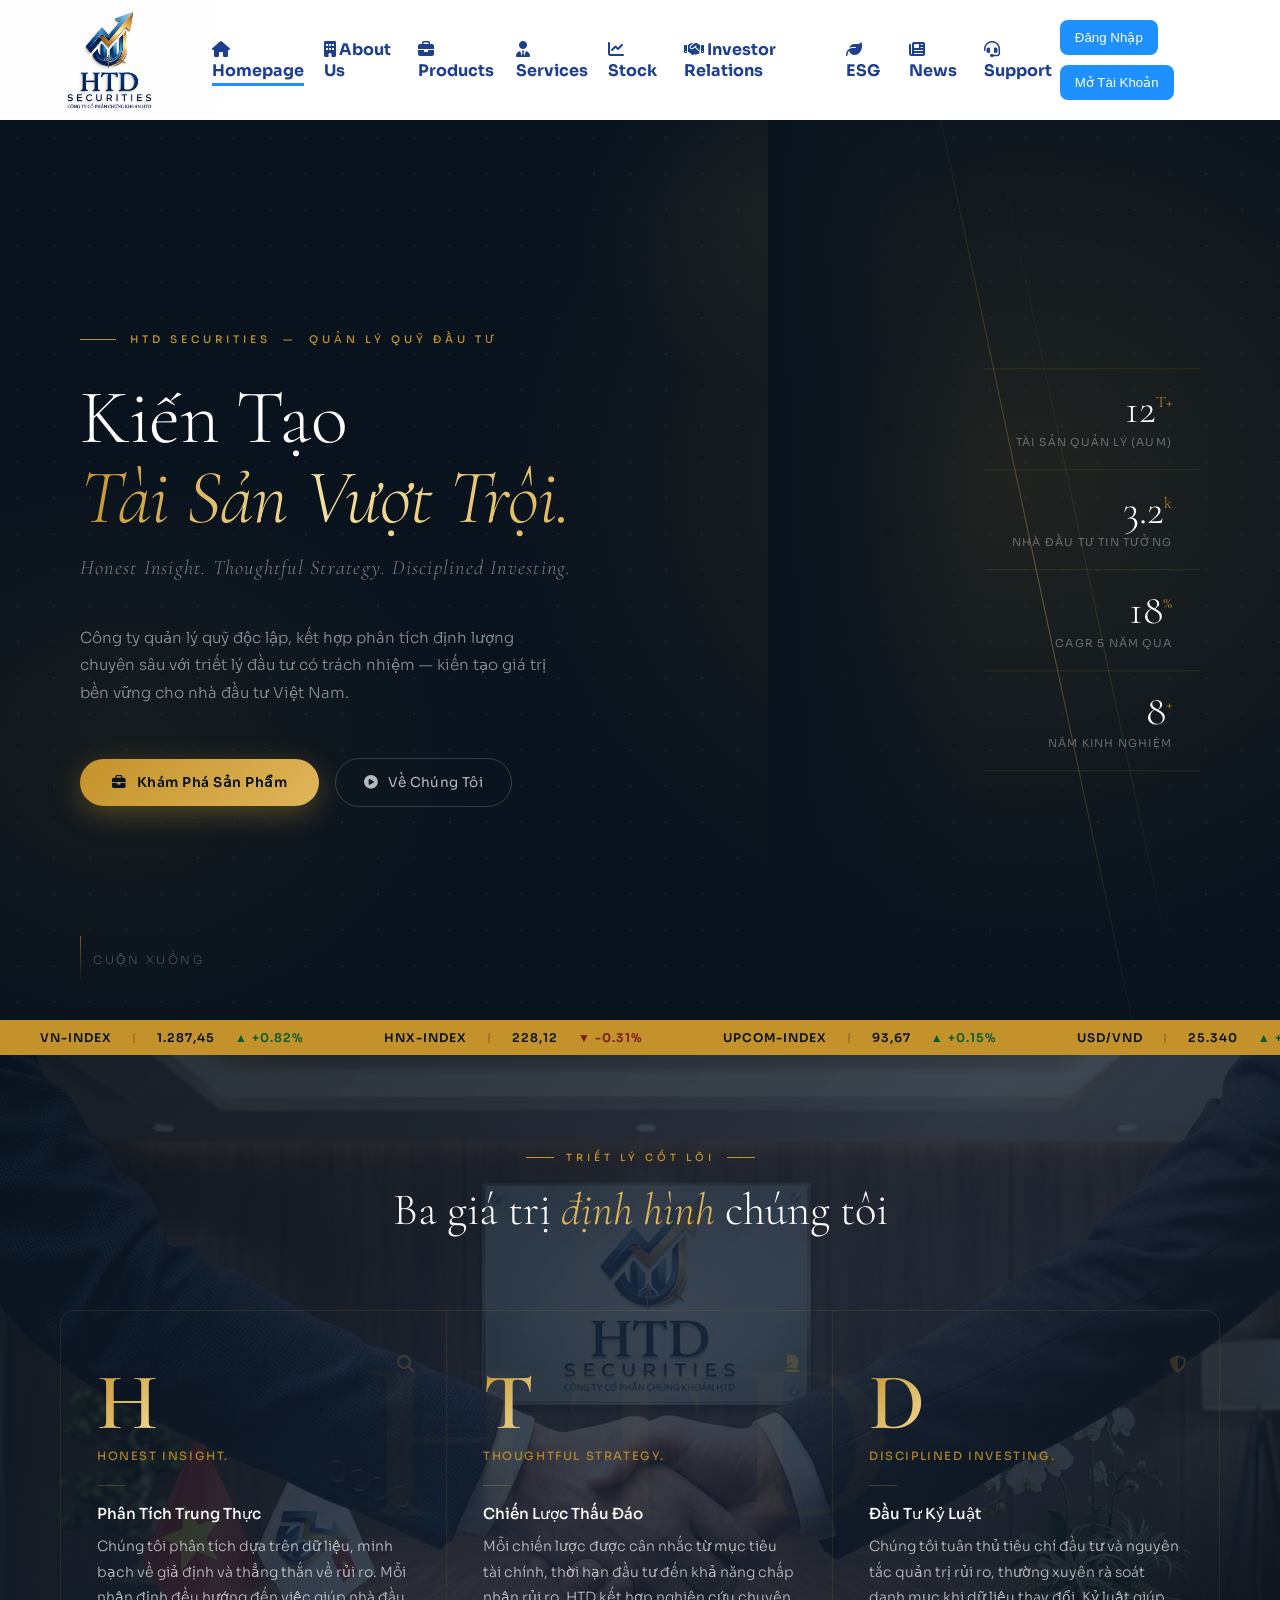
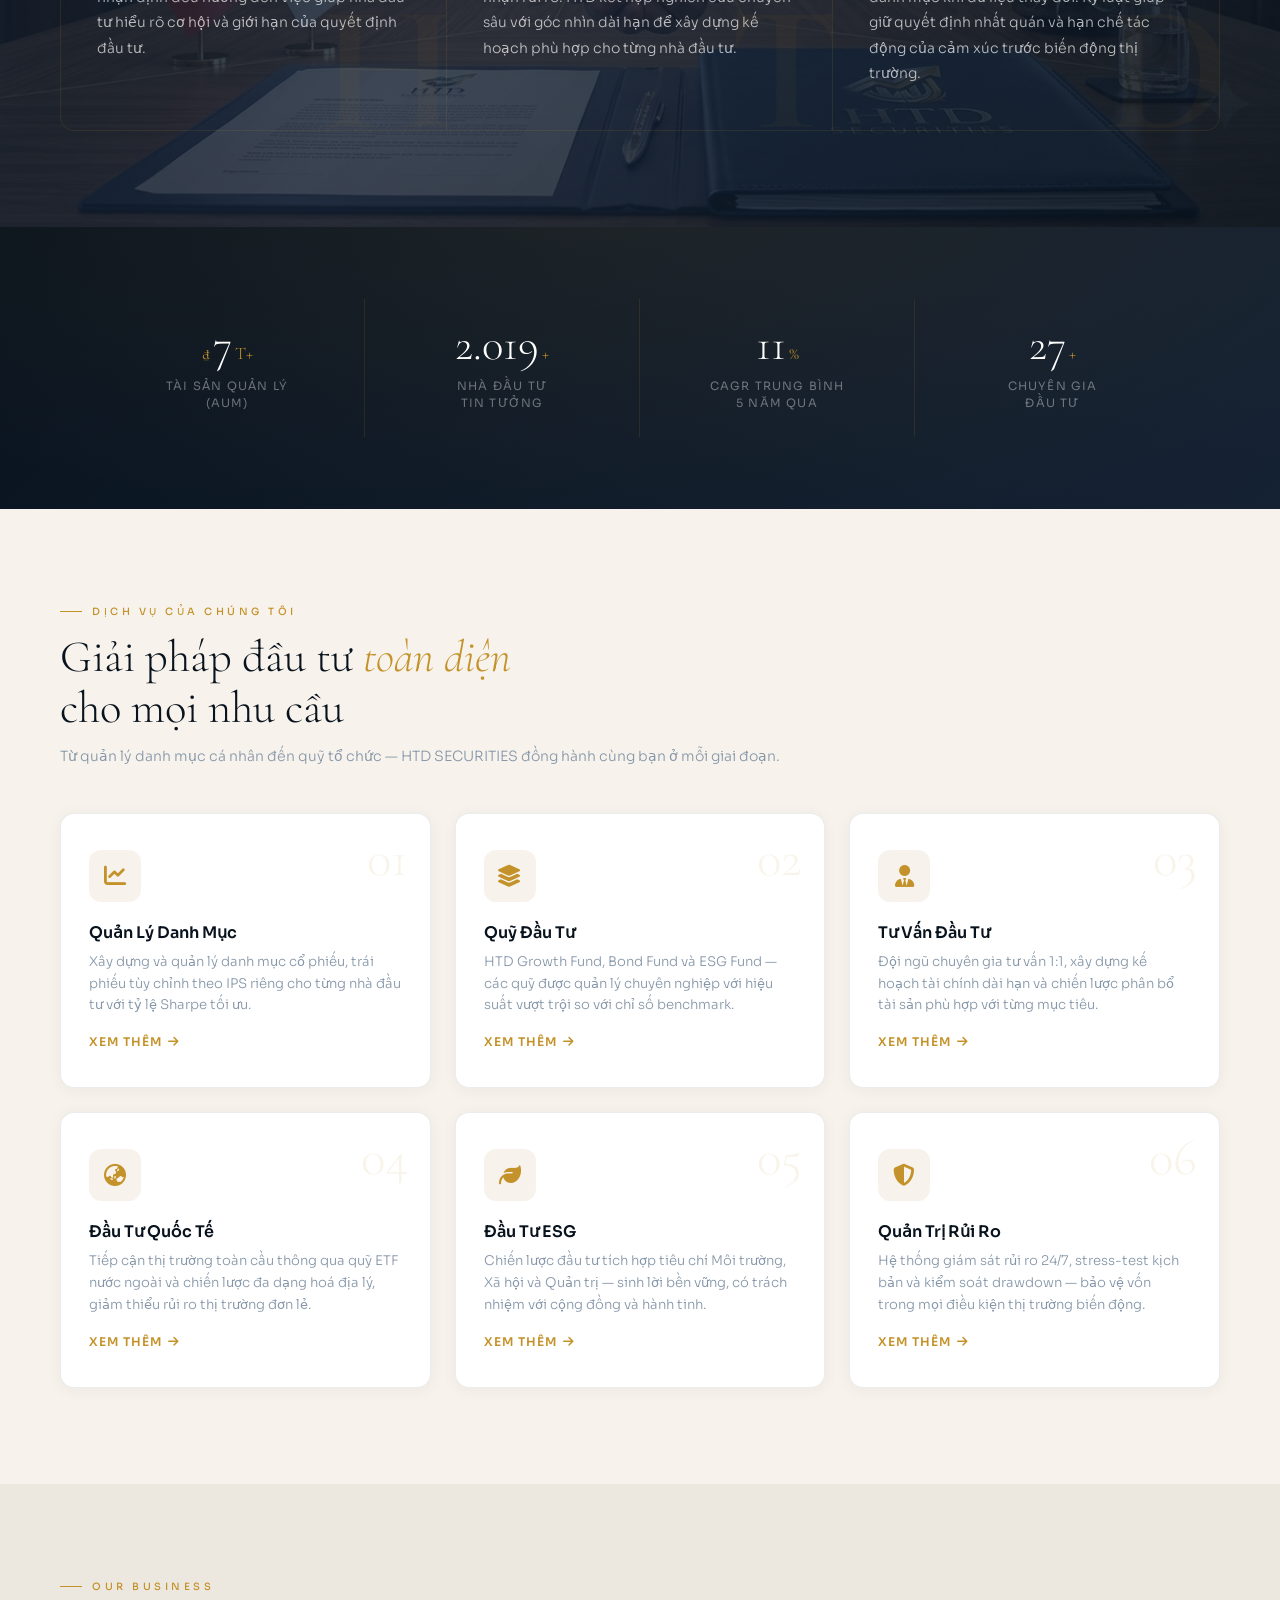
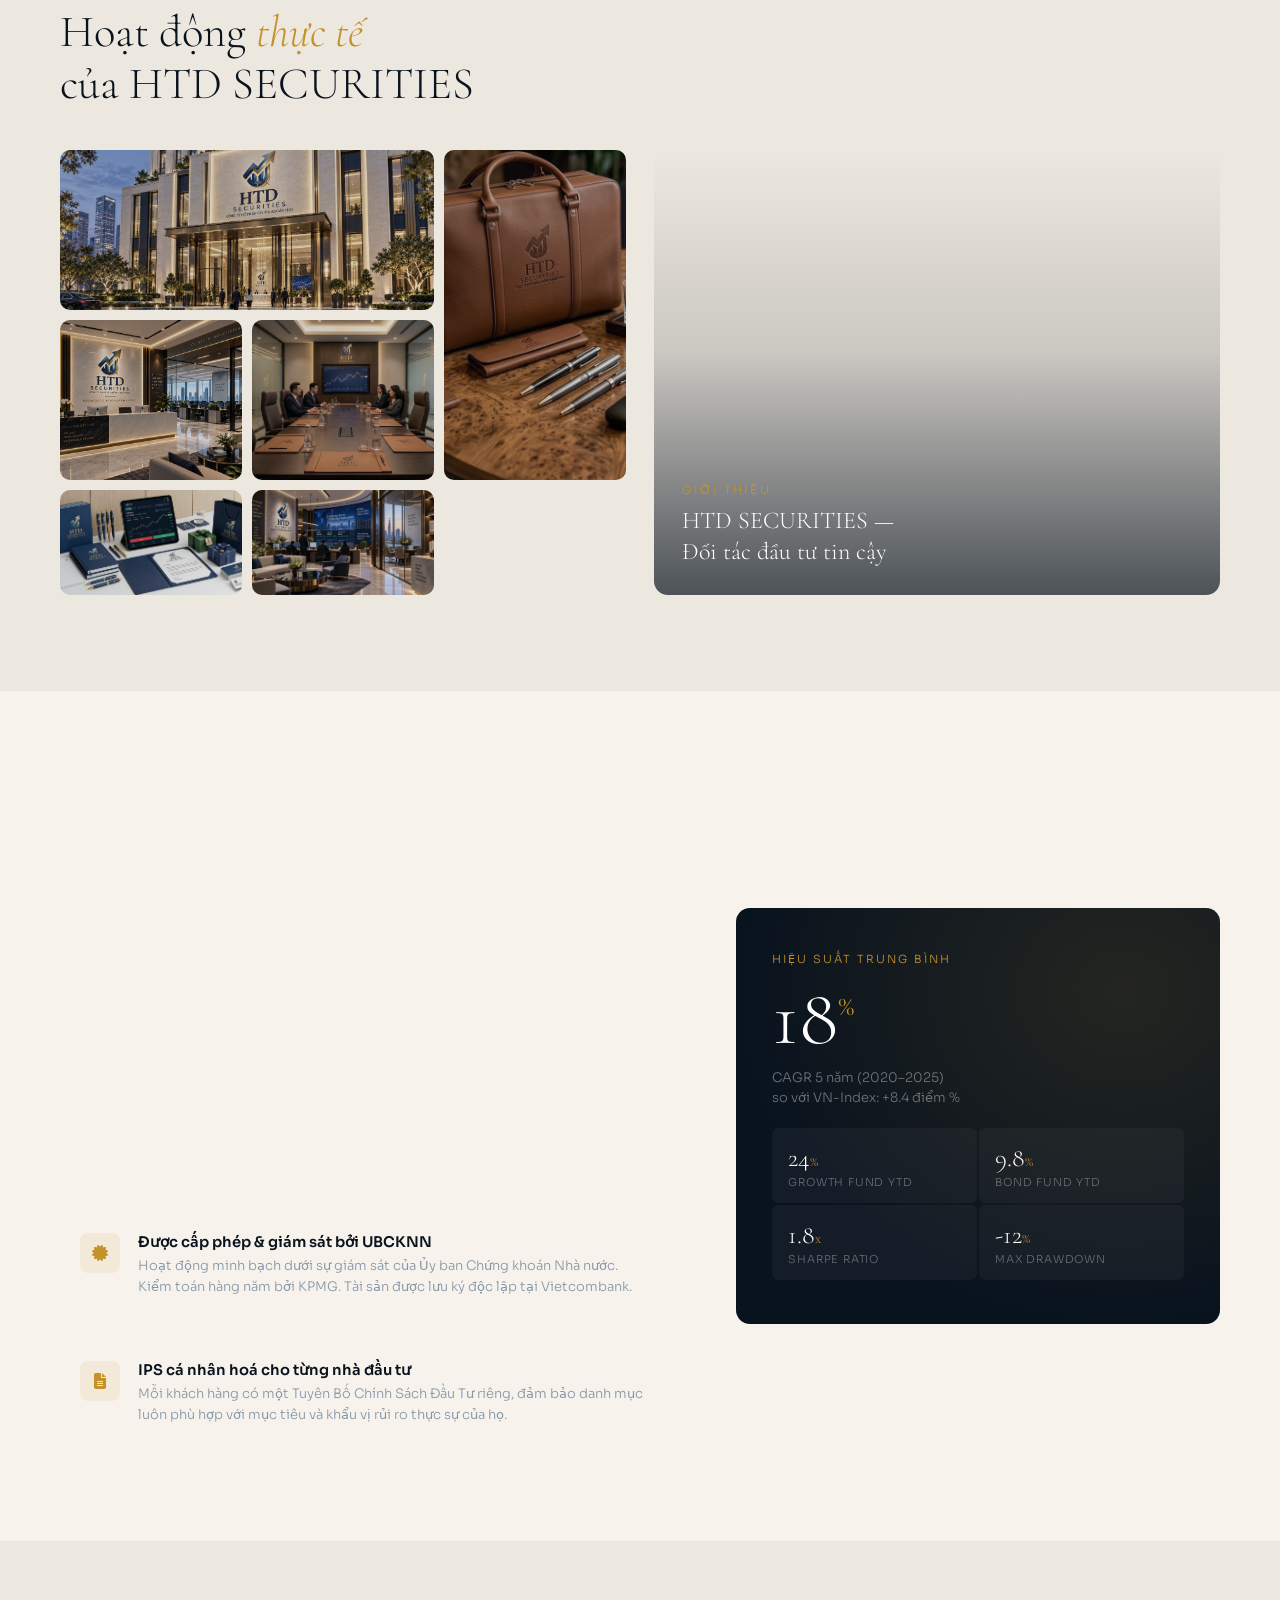
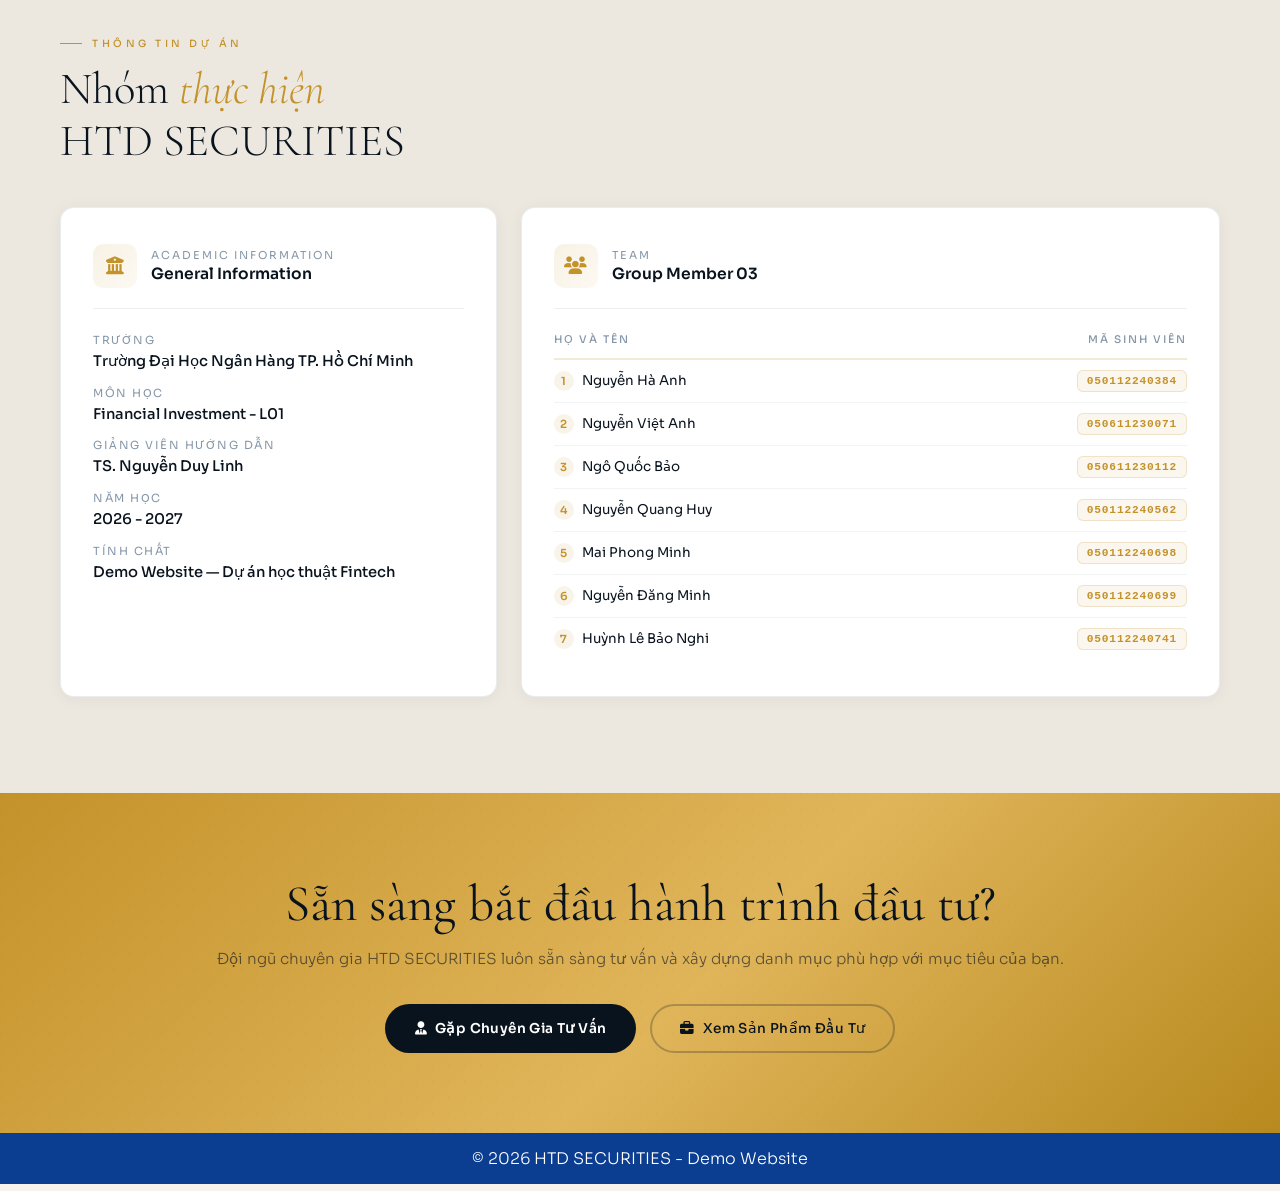
==== index.html @ 41623edc "update" ====
<!DOCTYPE html>
<html lang="vi">
<head>
<meta charset="UTF-8">
<meta name="viewport" content="width=device-width, initial-scale=1.0">
<title>HTD SECURITIES — Quản Lý Quỹ Đầu Tư</title>
<link rel="stylesheet" href="style.css">
<link rel="stylesheet" href="https://cdnjs.cloudflare.com/ajax/libs/font-awesome/6.4.0/css/all.min.css">
<link href="https://fonts.googleapis.com/css2?family=Cormorant+Garamond:ital,wght@0,300;0,400;0,600;0,700;1,300;1,400&family=Sora:wght@200;300;400;500;600&display=swap" rel="stylesheet">

<style>
/* ════════════════════════════════════
   ROOT TOKENS
════════════════════════════════════ */
:root {
  --ink:    #09131e;
  --ink2:   #152234;
  --gold:   #c4922a;
  --gold2:  #e0b55a;
  --goldlt: #f5dfa0;
  --cream:  #f7f3ec;
  --cream2: #ede8df;
  --mist:   #8596a8;
  --white:  #ffffff;
  --ff-d:   'Cormorant Garamond', Georgia, serif;
  --ff-b:   'Sora', sans-serif;
  --ease:   cubic-bezier(.22,1,.36,1);
  --r:      14px;
}
*,*::before,*::after{box-sizing:border-box;margin:0;padding:0}
html{scroll-behavior:smooth}
body{font-family:var(--ff-b);background:var(--cream);color:var(--ink);overflow-x:hidden;font-weight:300}

/* ════════════════════════════════════
   HERO — CINEMATIC FULL SCREEN
════════════════════════════════════ */
.hp-hero{
  height:100vh;min-height:680px;
  background:var(--ink);
  position:relative;overflow:hidden;
  display:flex;align-items:center;
}

/* animated gold mesh bg */
.hero-mesh{
  position:absolute;inset:0;
  background:
    radial-gradient(ellipse 70% 90% at 80% 40%, rgba(196,146,42,.12) 0%, transparent 60%),
    radial-gradient(ellipse 50% 60% at 10% 70%, rgba(196,146,42,.07) 0%, transparent 55%),
    radial-gradient(ellipse 30% 40% at 60% 10%, rgba(224,181,90,.06) 0%, transparent 50%);
  animation: meshPulse 8s ease-in-out infinite alternate;
}
@keyframes meshPulse{
  0%{opacity:.7;transform:scale(1)}
  100%{opacity:1;transform:scale(1.04)}
}

/* fine dot grid overlay */
.hero-grid{
  position:absolute;inset:0;
  background-image:radial-gradient(rgba(196,146,42,.15) 1px, transparent 1px);
  background-size:36px 36px;
  opacity:.5;
}

/* diagonal gold accent line */
.hero-accent{
  position:absolute;
  top:-10%;right:28%;
  width:1px;height:120%;
  background:linear-gradient(to bottom, transparent 0%, rgba(196,146,42,.25) 30%, rgba(224,181,90,.4) 55%, rgba(196,146,42,.15) 80%, transparent 100%);
  transform:rotate(-12deg);transform-origin:top center;
}
.hero-accent2{
  position:absolute;
  top:-10%;right:24%;
  width:1px;height:120%;
  background:linear-gradient(to bottom, transparent 10%, rgba(196,146,42,.10) 40%, rgba(196,146,42,.18) 60%, transparent 90%);
  transform:rotate(-12deg);transform-origin:top center;
}

.hero-content{
  position:relative;z-index:3;
  padding:0 80px;
  max-width:820px;
}

.hero-eyebrow{
  font-family:var(--ff-b);
  font-size:10.5px;letter-spacing:4px;text-transform:uppercase;
  color:var(--gold);font-weight:500;
  display:flex;align-items:center;gap:14px;
  margin-bottom:32px;
  opacity:0;animation:slideUp .9s var(--ease) .1s forwards;
}
.hero-eyebrow span{display:inline-block;width:36px;height:1px;background:var(--gold);}

.hero-h1{
  font-family:var(--ff-d);
  font-size:clamp(3.2rem,6vw,6.4rem);
  font-weight:300;
  color:var(--white);
  line-height:1.05;
  letter-spacing:-.01em;
  margin-bottom:16px;
  opacity:0;animation:slideUp .9s var(--ease) .25s forwards;
}
.hero-h1 em{
  display:block;
  font-style:italic;
  background:linear-gradient(100deg,var(--gold) 0%,var(--goldlt) 50%,var(--gold2) 100%);
  -webkit-background-clip:text;-webkit-text-fill-color:transparent;background-clip:text;
}

.hero-tagline{
  font-family:var(--ff-d);
  font-size:clamp(1rem,1.6vw,1.3rem);
  font-weight:300;font-style:italic;
  color:rgba(255,255,255,.45);
  letter-spacing:.06em;
  margin-bottom:44px;
  opacity:0;animation:slideUp .9s var(--ease) .4s forwards;
}
.hero-tagline .dot{color:var(--gold);margin:0 8px;font-style:normal;}

.hero-desc{
  font-size:.95rem;font-weight:300;
  color:rgba(255,255,255,.52);
  line-height:1.8;
  max-width:480px;
  margin-bottom:52px;
  opacity:0;animation:slideUp .9s var(--ease) .55s forwards;
}

.hero-actions{
  display:flex;gap:16px;align-items:center;flex-wrap:wrap;
  opacity:0;animation:slideUp .9s var(--ease) .7s forwards;
}
.btn-hero-primary{
  display:inline-flex;align-items:center;gap:10px;
  background:linear-gradient(135deg,var(--gold),var(--gold2));
  color:var(--ink);
  padding:15px 32px;border-radius:50px;
  font-family:var(--ff-b);font-size:.85rem;font-weight:600;
  text-decoration:none;border:none;cursor:pointer;
  letter-spacing:.5px;
  box-shadow:0 8px 28px rgba(196,146,42,.35);
  transition:transform .25s,box-shadow .25s;
}
.btn-hero-primary:hover{transform:translateY(-3px);box-shadow:0 14px 36px rgba(196,146,42,.45);}
.btn-hero-ghost{
  display:inline-flex;align-items:center;gap:10px;
  background:transparent;color:rgba(255,255,255,.7);
  padding:15px 28px;border-radius:50px;
  font-family:var(--ff-b);font-size:.85rem;font-weight:400;
  text-decoration:none;border:1px solid rgba(255,255,255,.18);
  cursor:pointer;letter-spacing:.4px;
  transition:border-color .25s,color .25s,background .25s;
}
.btn-hero-ghost:hover{border-color:var(--gold);color:var(--gold);background:rgba(196,146,42,.06);}

/* floating stats panel — right side */
.hero-stats-panel{
  position:absolute;
  right:80px;top:50%;
  transform:translateY(-50%);
  z-index:3;
  display:flex;flex-direction:column;gap:0;
  opacity:0;animation:fadeIn .9s var(--ease) .9s forwards;
}
.hsp-item{
  padding:20px 28px;
  border-top:1px solid rgba(196,146,42,.15);
  text-align:right;
  transition:background .3s;
}
.hsp-item:last-child{border-bottom:1px solid rgba(196,146,42,.15);}
.hsp-item:hover{background:rgba(196,146,42,.05);}
.hsp-val{
  font-family:var(--ff-d);
  font-size:2.6rem;font-weight:300;
  color:var(--white);line-height:1;
}
.hsp-val sup{font-size:1rem;color:var(--gold);vertical-align:super;}
.hsp-label{font-size:.68rem;letter-spacing:1.2px;text-transform:uppercase;color:rgba(255,255,255,.35);margin-top:4px;font-weight:400;}

/* scroll indicator */
.hero-scroll{
  position:absolute;bottom:36px;left:80px;
  display:flex;align-items:center;gap:12px;
  color:rgba(255,255,255,.25);font-size:.72rem;letter-spacing:2.5px;text-transform:uppercase;
  z-index:3;
}
.scroll-line{
  width:1px;height:48px;
  background:linear-gradient(to bottom,rgba(196,146,42,.6),transparent);
  animation:scrollPulse 2s ease-in-out infinite;
}
@keyframes scrollPulse{0%,100%{opacity:.6;transform:scaleY(1)}50%{opacity:1;transform:scaleY(.6)}}

/* video strip behind right panel */
.hero-video-bg{
  position:absolute;
  right:0;top:0;bottom:0;
  width:40%;
  overflow:hidden;
  z-index:1;
}
.hero-video-bg video{
  width:100%;height:100%;object-fit:cover;opacity:.18;
}
.hero-video-bg::before{
  content:'';position:absolute;inset:0;z-index:1;
  background:linear-gradient(to right,var(--ink) 0%,transparent 40%);
}

/* ════════════════════════════════════
   TICKER BAND
════════════════════════════════════ */
.ticker-band{
  background:var(--gold);
  padding:10px 0;overflow:hidden;
  position:relative;
}
.ticker-inner{
  display:flex;gap:0;
  animation:ticker 28s linear infinite;
  white-space:nowrap;
}
.ticker-item{
  display:inline-flex;align-items:center;gap:20px;
  padding:0 40px;
  font-size:.75rem;font-weight:600;letter-spacing:1px;text-transform:uppercase;
  color:var(--ink);flex-shrink:0;
}
.ticker-item .t-sep{color:rgba(9,19,30,.3);font-size:.9em;}
.ticker-item .t-up{color:#0a5c2e;}
.ticker-item .t-dn{color:#7b1a1a;}
@keyframes ticker{0%{transform:translateX(0)}100%{transform:translateX(-50%)}}

/* ════════════════════════════════════
   HTD LETTERS — SLOGAN SECTION
════════════════════════════════════ */
.dobn-section{
  background:
    linear-gradient(135deg, rgba(9,19,30,.88) 0%, rgba(21,34,52,.82) 50%, rgba(9,19,30,.90) 100%),
    url('DOBN/1.png') center/cover no-repeat;
  padding:96px 60px;
  position:relative;overflow:hidden;
}
.dobn-watermark{
  position:absolute;
  font-family:var(--ff-d);font-size:clamp(140px,18vw,240px);
  font-weight:700;
  color:rgba(196,146,42,.04);
  top:50%;left:50%;
  transform:translate(-50%,-50%);
  white-space:nowrap;letter-spacing:.1em;
  pointer-events:none;user-select:none;
  animation:waterFloat 10s ease-in-out infinite alternate;
}
@keyframes waterFloat{0%{transform:translate(-50%,-50%) scale(1)}100%{transform:translate(-50%,-50%) scale(1.04)}}

.dobn-header{text-align:center;margin-bottom:72px;position:relative;z-index:1;}
.dobn-header .etag{
  font-size:10px;letter-spacing:4px;text-transform:uppercase;
  color:var(--gold);font-weight:500;
  display:flex;align-items:center;justify-content:center;gap:12px;
  margin-bottom:20px;
}
.dobn-header .etag::before,.dobn-header .etag::after{content:'';display:inline-block;width:28px;height:1px;background:var(--gold);}
.dobn-header h2{
  font-family:var(--ff-d);font-size:clamp(2rem,3.5vw,3.2rem);
  font-weight:300;color:var(--white);line-height:1.2;
}
.dobn-header h2 em{font-style:italic;color:var(--gold2);}

.dobn-grid{
  display:grid;grid-template-columns:repeat(3,minmax(0,1fr));
  gap:0;max-width:1200px;margin:0 auto;
  position:relative;z-index:1;
  border:1px solid rgba(196,146,42,.12);border-radius:var(--r);overflow:hidden;
}
.dobn-card{
  padding:52px 36px 44px;
  border-right:1px solid rgba(196,146,42,.12);
  position:relative;overflow:hidden;
  transition:background .4s;
  cursor:default;
}
.dobn-card:last-child{border-right:none;}
.dobn-card:hover{background:rgba(196,146,42,.05);}

/* watermark letter behind each card */
.dobn-card::before{
  content:attr(data-l);
  font-family:var(--ff-d);font-size:180px;font-weight:700;
  color:rgba(196,146,42,.05);
  position:absolute;bottom:-30px;right:-12px;line-height:1;
  pointer-events:none;
  transition:color .4s,transform .45s var(--ease);
}
.dobn-card:hover::before{color:rgba(196,146,42,.11);transform:scale(1.07) rotate(-4deg);}

/* top accent bar */
.dobn-card::after{
  content:'';
  position:absolute;top:0;left:0;right:0;height:2px;
  background:linear-gradient(to right,var(--gold),var(--gold2));
  transform:scaleX(0);transform-origin:left;
  transition:transform .4s var(--ease);
}
.dobn-card:hover::after{transform:scaleX(1);}

.dc-big{
  font-family:var(--ff-d);font-size:5rem;font-weight:600;
  line-height:1;margin-bottom:6px;
  background:linear-gradient(135deg,var(--gold),var(--goldlt));
  -webkit-background-clip:text;-webkit-text-fill-color:transparent;background-clip:text;
  display:inline-block;
  transition:transform .3s var(--ease);
}
.dobn-card:hover .dc-big{transform:translateY(-5px);}

.dc-word{
  font-size:.72rem;letter-spacing:1.6px;text-transform:uppercase;
  color:var(--gold);font-weight:500;margin-bottom:22px;opacity:.85;
}
.dc-divider{
  width:28px;height:1px;background:rgba(196,146,42,.3);
  margin-bottom:18px;
  transition:width .4s var(--ease),background .3s;
}
.dobn-card:hover .dc-divider{width:52px;background:var(--gold);}

.dc-title{font-size:.95rem;font-weight:500;color:var(--white);margin-bottom:10px;line-height:1.35;}
.dc-body{font-size:.88rem;color:rgba(255,255,255,.7);line-height:1.8;font-weight:300;}

.dc-icon{
  position:absolute;top:44px;right:32px;
  font-size:17px;color:rgba(196,146,42,.22);
  transition:color .3s,transform .3s;
}
.dobn-card:hover .dc-icon{color:var(--gold);transform:scale(1.2) rotate(-5deg);}

/* ════════════════════════════════════
   SECTION UTILITY
════════════════════════════════════ */
.hp-section{padding:96px 60px;}
.hp-section.alt{background:var(--cream2);}
.hp-section.dark{background:var(--ink);}
.hp-inner{max-width:1200px;margin:0 auto;}
.sec-tag{
  font-size:10px;letter-spacing:3.5px;text-transform:uppercase;
  color:var(--gold);font-weight:500;
  display:flex;align-items:center;gap:10px;
  margin-bottom:14px;
}
.sec-tag::before{content:'';width:22px;height:1px;background:var(--gold);}
.sec-tag.light{color:rgba(224,181,90,.75);}
.sec-tag.light::before{background:rgba(224,181,90,.4);}
h2.sec-h2{
  font-family:var(--ff-d);font-size:clamp(2rem,3.5vw,3rem);
  font-weight:300;line-height:1.15;color:var(--ink);margin-bottom:12px;
}
h2.sec-h2 em{font-style:italic;color:var(--gold);}
h2.sec-h2.light{color:var(--white);}
.sec-sub{font-size:.88rem;color:var(--mist);margin-bottom:48px;font-weight:300;}

/* ════════════════════════════════════
   SERVICES GRID
════════════════════════════════════ */
.services-grid{
  display:grid;grid-template-columns:repeat(3,1fr);gap:24px;
}
.svc-card{
  background:var(--white);
  border:1px solid rgba(9,19,30,.08);border-radius:var(--r);
  padding:36px 28px;
  box-shadow:0 2px 16px rgba(9,19,30,.05);
  transition:transform .3s var(--ease),box-shadow .3s,border-color .3s;
  position:relative;overflow:hidden;
  text-decoration:none;color:var(--ink);display:block;
}
.svc-card::before{
  content:'';position:absolute;bottom:0;left:0;right:0;height:3px;
  background:linear-gradient(to right,var(--gold),var(--gold2));
  transform:scaleX(0);transform-origin:left;transition:transform .35s var(--ease);
}
.svc-card:hover{transform:translateY(-6px);box-shadow:0 16px 40px rgba(9,19,30,.11);border-color:rgba(196,146,42,.3);}
.svc-card:hover::before{transform:scaleX(1);}
.svc-icon{
  width:52px;height:52px;border-radius:12px;
  background:var(--cream);display:flex;align-items:center;justify-content:center;
  font-size:22px;color:var(--gold);margin-bottom:20px;
  transition:background .25s,color .25s;
}
.svc-card:hover .svc-icon{background:var(--gold);color:var(--white);}
.svc-num{
  font-family:var(--ff-d);font-size:3.2rem;font-weight:300;
  color:rgba(196,146,42,.1);position:absolute;top:20px;right:22px;line-height:1;
}
.svc-title{font-size:1rem;font-weight:600;color:var(--ink);margin-bottom:8px;}
.svc-body{font-size:.83rem;color:var(--mist);line-height:1.65;font-weight:300;}
.svc-link{
  display:inline-flex;align-items:center;gap:6px;
  font-size:.75rem;font-weight:600;letter-spacing:1px;text-transform:uppercase;
  color:var(--gold);margin-top:18px;
  transition:gap .25s;
}
.svc-card:hover .svc-link{gap:12px;}

/* ════════════════════════════════════
   PERFORMANCE STRIP
════════════════════════════════════ */
.perf-strip{
  background:linear-gradient(135deg,var(--ink) 0%,var(--ink2) 100%);
  padding:72px 60px;position:relative;overflow:hidden;
}
.perf-strip::before{
  content:'';position:absolute;inset:0;
  background:radial-gradient(ellipse 80% 120% at 50% -10%,rgba(196,146,42,.09),transparent);
}
.perf-grid{
  max-width:1100px;margin:0 auto;
  display:grid;grid-template-columns:repeat(4,1fr);gap:0;
  position:relative;z-index:1;
}
.perf-item{
  text-align:center;padding:24px 20px;
  border-right:1px solid rgba(196,146,42,.13);
}
.perf-item:last-child{border-right:none;}
.perf-val{
  font-family:var(--ff-d);font-size:clamp(2.4rem,3.5vw,3.8rem);font-weight:300;
  color:var(--white);line-height:1;margin-bottom:10px;
  display:flex;align-items:baseline;justify-content:center;gap:3px;
}
.pv-pre{font-size:1.1rem;color:var(--gold);}
.pv-suf{font-size:1.1rem;color:var(--gold);}
.perf-label{font-size:.72rem;letter-spacing:1.2px;text-transform:uppercase;color:rgba(255,255,255,.38);font-weight:400;line-height:1.5;}

/* ════════════════════════════════════
   GALLERY + VIDEO BLOCK
════════════════════════════════════ */
.media-layout{
  display:grid;grid-template-columns:1fr 1fr;gap:28px;align-items:start;
}
.gallery-mosaic{
  display:grid;
  grid-template-columns:repeat(3,1fr);
  grid-template-rows:repeat(2,160px);
  gap:10px;
}
.gm-img{
  border-radius:10px;overflow:hidden;
  position:relative;
}
.gm-img img{
  width:100%;height:100%;object-fit:cover;
  transition:transform .5s var(--ease),filter .4s;
  filter:brightness(.92) saturate(.9);
}
.gm-img:hover img{transform:scale(1.06);filter:brightness(1) saturate(1.05);}
.gm-img:first-child{grid-column:1/3;grid-row:1/2;}
.gm-img:nth-child(2){grid-column:3;grid-row:1/3;}

.gm-img::after{
  content:'';position:absolute;inset:0;
  background:linear-gradient(135deg,rgba(9,19,30,.15),transparent);
  pointer-events:none;
}

.video-block{
  position:relative;border-radius:var(--r);overflow:hidden;
  height:100%;min-height:330px;
}
.video-block video{width:100%;height:100%;object-fit:cover;display:block;}
.video-block .vb-overlay{
  position:absolute;inset:0;
  background:linear-gradient(to top,rgba(9,19,30,.7) 0%,rgba(9,19,30,.15) 55%,transparent 100%);
  display:flex;flex-direction:column;justify-content:flex-end;padding:28px;
}
.vb-label{font-size:.72rem;letter-spacing:2px;text-transform:uppercase;color:var(--gold);margin-bottom:8px;}
.vb-title{font-family:var(--ff-d);font-size:1.5rem;font-weight:300;color:var(--white);line-height:1.3;}

/* ════════════════════════════════════
   PROJECT INFO + MEMBERS
════════════════════════════════════ */
.info-grid{
  display:grid;grid-template-columns:1fr 1fr;gap:28px;
}
.info-card{
  background:var(--white);border:1px solid rgba(9,19,30,.08);
  border-radius:var(--r);padding:36px 32px;
  box-shadow:0 2px 16px rgba(9,19,30,.05);
  transition:box-shadow .3s;
}
.info-card:hover{box-shadow:0 8px 32px rgba(9,19,30,.09);}
.info-card .ic-head{
  display:flex;align-items:center;gap:14px;
  margin-bottom:24px;padding-bottom:20px;
  border-bottom:1px solid rgba(9,19,30,.07);
}
.ic-icon-wrap{
  width:44px;height:44px;border-radius:10px;
  background:linear-gradient(135deg,rgba(196,146,42,.12),rgba(224,181,90,.08));
  display:flex;align-items:center;justify-content:center;
  font-size:18px;color:var(--gold);flex-shrink:0;
}
.ic-head-text .ic-label{font-size:.68rem;letter-spacing:2px;text-transform:uppercase;color:var(--mist);font-weight:400;}
.ic-head-text .ic-title{font-size:.97rem;font-weight:600;color:var(--ink);margin-top:2px;}

.gen-info-row{
  display:flex;flex-direction:column;gap:14px;
}
.gir-item{display:flex;flex-direction:column;gap:4px;}
.gir-label{font-size:.7rem;letter-spacing:1.5px;text-transform:uppercase;color:var(--mist);font-weight:400;}
.gir-value{font-size:.92rem;color:var(--ink);font-weight:500;line-height:1.4;}
.gir-value a{color:var(--gold);text-decoration:none;}

/* member table — override global table{min-width:1200px} từ style.css */
.member-table{width:100% !important;min-width:0 !important;border-collapse:collapse;table-layout:fixed;}
.member-table colgroup .col-name{width:55%;}
.member-table colgroup .col-id{width:45%;}
.member-table thead tr{border-bottom:2px solid rgba(196,146,42,.2);}
.member-table th{
  font-size:.66rem;letter-spacing:2px;text-transform:uppercase;
  color:var(--mist) !important;font-weight:500;padding:0 8px 12px 0;text-align:left !important;
  background:transparent !important;
}
.member-table th:last-child{text-align:right !important;padding-right:0;}
.member-table tbody tr{
  border-bottom:1px solid rgba(9,19,30,.05);
  transition:background .2s;
}
.member-table tbody tr:last-child{border-bottom:none;}
.member-table tbody tr:hover{background:rgba(196,146,42,.03);}
.member-table td{
  padding:10px 8px 10px 0;font-size:.84rem;color:var(--ink) !important;
  font-weight:400;vertical-align:middle;word-break:break-word;
  text-align:left !important;border-bottom:none;
}
.member-table td:last-child{text-align:right !important;padding-right:0;}
.id-tag{
  display:inline-block;
  background:rgba(196,146,42,.08);border:1px solid rgba(196,146,42,.2);
  color:var(--gold);border-radius:6px;
  padding:4px 9px;font-size:.7rem;font-weight:700;
  letter-spacing:.8px;font-family:monospace;
  white-space:nowrap;
}
.member-num{
  display:inline-flex;align-items:center;justify-content:center;
  width:20px;height:20px;border-radius:50%;
  background:rgba(196,146,42,.1);color:var(--gold);
  font-size:.7rem;font-weight:600;margin-right:8px;flex-shrink:0;
}
/* ensure info-grid always 2 cols on desktop */
.info-grid{
  display:grid;grid-template-columns:1fr 1.6fr;gap:24px;
}
@media(max-width:860px){.info-grid{grid-template-columns:1fr;}}

/* ════════════════════════════════════
   WHY US  
════════════════════════════════════ */
.why-grid{
  display:grid;grid-template-columns:5fr 4fr;gap:72px;align-items:center;
}
.why-points{display:flex;flex-direction:column;gap:24px;margin-top:40px;}
.why-point{
  display:flex;gap:18px;align-items:flex-start;
  padding:20px;border-radius:10px;
  transition:background .25s;cursor:default;
}
.why-point:hover{background:rgba(196,146,42,.06);}
.wp-icon{
  width:40px;height:40px;border-radius:8px;flex-shrink:0;
  background:rgba(196,146,42,.1);
  display:flex;align-items:center;justify-content:center;
  font-size:16px;color:var(--gold);
  transition:background .25s;
}
.why-point:hover .wp-icon{background:var(--gold);color:var(--white);}
.wp-text h4{font-size:.92rem;font-weight:600;color:var(--ink);margin-bottom:4px;}
.wp-text p{font-size:.82rem;color:var(--mist);line-height:1.6;font-weight:300;}

.why-visual{
  position:relative;
}
.why-big-stat{
  background:var(--ink);border-radius:var(--r);padding:44px 36px;
  position:relative;overflow:hidden;
}
.why-big-stat::before{
  content:'';position:absolute;inset:0;
  background:radial-gradient(ellipse 80% 80% at 80% 20%,rgba(196,146,42,.14),transparent);
}
.wbs-label{font-size:.7rem;letter-spacing:2px;text-transform:uppercase;color:var(--gold);margin-bottom:12px;position:relative;z-index:1;}
.wbs-val{
  font-family:var(--ff-d);font-size:5rem;font-weight:300;
  color:var(--white);line-height:1;position:relative;z-index:1;
}
.wbs-val sup{font-size:1.8rem;color:var(--gold);vertical-align:super;}
.wbs-sub{font-size:.82rem;color:rgba(255,255,255,.4);margin-top:10px;line-height:1.5;position:relative;z-index:1;font-weight:300;}
.wbs-mini-grid{
  display:grid;grid-template-columns:1fr 1fr;gap:2px;margin-top:20px;
}
.wbs-mini{
  background:rgba(255,255,255,.04);border-radius:6px;padding:14px 16px;
}
.wbs-mini .mn-val{font-family:var(--ff-d);font-size:1.6rem;font-weight:300;color:var(--white);}
.wbs-mini .mn-val span{font-size:.9rem;color:var(--gold);}
.wbs-mini .mn-label{font-size:.68rem;color:rgba(255,255,255,.35);letter-spacing:.8px;text-transform:uppercase;margin-top:2px;}

/* ════════════════════════════════════
   CTA BAND
════════════════════════════════════ */
.cta-wrap{
  background:linear-gradient(135deg,var(--gold) 0%,var(--gold2) 55%,#b8891e 100%);
  padding:80px 60px;text-align:center;
  position:relative;overflow:hidden;
}
.cta-wrap::before{
  content:'';position:absolute;inset:0;
  background:url("data:image/svg+xml,%3Csvg width='32' height='32' viewBox='0 0 32 32' xmlns='http://www.w3.org/2000/svg'%3E%3Ccircle cx='1' cy='1' r='1' fill='rgba(9,19,30,.07)'/%3E%3C/svg%3E");
  background-size:16px 16px;
}
.cta-wrap h2{
  font-family:var(--ff-d);font-size:clamp(2rem,4vw,3.2rem);
  font-weight:400;color:var(--ink);margin-bottom:14px;position:relative;
}
.cta-wrap p{font-size:.95rem;color:rgba(9,19,30,.6);margin-bottom:36px;position:relative;font-weight:300;}
.cta-btns{display:flex;gap:14px;justify-content:center;flex-wrap:wrap;position:relative;}
.btn-cta-dark{
  display:inline-flex;align-items:center;gap:8px;
  background:var(--ink);color:var(--white);
  padding:14px 30px;border-radius:50px;
  font-family:var(--ff-b);font-size:.85rem;font-weight:600;
  text-decoration:none;transition:background .2s,transform .2s;letter-spacing:.4px;
}
.btn-cta-dark:hover{background:var(--ink2);transform:translateY(-2px);}
.btn-cta-outline{
  display:inline-flex;align-items:center;gap:8px;
  background:transparent;color:var(--ink);
  padding:14px 28px;border-radius:50px;
  font-family:var(--ff-b);font-size:.85rem;font-weight:500;
  text-decoration:none;border:2px solid rgba(9,19,30,.25);
  transition:border-color .2s,transform .2s;letter-spacing:.4px;
}
.btn-cta-outline:hover{border-color:var(--ink);transform:translateY(-2px);}

/* ════════════════════════════════════
   ANIMATIONS
════════════════════════════════════ */
@keyframes slideUp{from{opacity:0;transform:translateY(28px)}to{opacity:1;transform:translateY(0)}}
@keyframes fadeIn{from{opacity:0}to{opacity:1}}
.reveal{opacity:0;transform:translateY(32px);transition:opacity .75s var(--ease),transform .75s var(--ease);}
.reveal.on{opacity:1;transform:translateY(0);}
.rv1{transition-delay:.1s}.rv2{transition-delay:.2s}.rv3{transition-delay:.3s}.rv4{transition-delay:.4s}

/* ════════════════════════════════════
   RESPONSIVE
════════════════════════════════════ */
@media(max-width:1024px){
  .hero-stats-panel{display:none;}
  .hero-video-bg{display:none;}
  .hero-content{padding:0 40px;max-width:100%;}
  .dobn-section{padding:80px 32px;}
  .dobn-card{padding:40px 24px 36px;}
  .services-grid{grid-template-columns:repeat(2,1fr);}
  .perf-grid{grid-template-columns:repeat(2,1fr);}
  .perf-item:nth-child(2){border-right:none;}
  .perf-item:nth-child(3){border-top:1px solid rgba(196,146,42,.13);}
  .perf-item:nth-child(4){border-top:1px solid rgba(196,146,42,.13);}
  .media-layout{grid-template-columns:1fr;}
  .why-grid{grid-template-columns:1fr;}
  .why-visual{display:none;}
}
@media(max-width:680px){
  .hp-section,.dobn-section,.perf-strip,.cta-wrap{padding:64px 20px;}
  .hero-content{padding:0 24px;}
  .services-grid{grid-template-columns:1fr;}
  .dobn-grid{grid-template-columns:1fr;}
  .dobn-card{border-right:none !important;border-top:1px solid rgba(196,146,42,.12);}
  .dobn-card:first-child{border-top:none;}
  .gallery-mosaic{grid-template-columns:1fr 1fr;grid-template-rows:auto;}
  .gm-img:first-child{grid-column:1/3;}
  .gm-img:nth-child(2){grid-column:auto;grid-row:auto;}
}
</style>
</head>
<body>

<!-- ══ HEADER ══ -->
<header>
  <div class="logo"><img src="DOBN/logo.png"></div>
  <nav>
    <a href="index.html" class="active"><i class="fas fa-home"></i> Homepage</a>
    <a href="about.html"><i class="fas fa-building"></i> About Us</a>
    <a href="products.html"><i class="fas fa-briefcase"></i> Products</a>
    <a href="customer.html" class="highlight-nav"><i class="fas fa-user-tie"></i> Services</a>
    <a href="stocks.html"><i class="fas fa-chart-line"></i> Stock</a>
     <a href="shareholderc.html"><i class="fas fa-handshake"></i> Investor Relations</a>
    <a href="esg.html"><i class="fas fa-leaf"></i> ESG</a>
    <a href="news.html"><i class="fas fa-newspaper"></i> News</a>
    <a href="support.html"><i class="fas fa-headset"></i> Support</a>
  </nav>
  <div class="auth-buttons">
    <button class="btn-login">Đăng Nhập</button>
    <button class="btn-register">Mở Tài Khoản</button>
  </div>
</header>

<!-- Google tag -->
<script async src="https://www.googletagmanager.com/gtag/js?id=G-VVRTLD2GMN"></script>
<script>
  window.dataLayer=window.dataLayer||[];
  function gtag(){dataLayer.push(arguments);}
  gtag('js',new Date());gtag('config','G-VVRTLD2GMN');
</script>

<!-- ══════════════════════════════════
     HERO
══════════════════════════════════ -->
<section class="hp-hero">
  <div class="hero-mesh"></div>
  <div class="hero-grid"></div>
  <div class="hero-accent"></div>
  <div class="hero-accent2"></div>

  <!-- bg video -->
  <div class="hero-video-bg">
    <video autoplay muted loop playsinline>
      <source src="intro.mp4" type="video/mp4">
    </video>
  </div>

  <div class="hero-content">
    <div class="hero-eyebrow"><span></span>HTD SECURITIES &nbsp;—&nbsp; Quản Lý Quỹ Đầu Tư</div>
    <h1 class="hero-h1">
      Kiến Tạo<br>
      <em>Tài Sản Vượt Trội.</em>
    </h1>
    <p class="hero-tagline">
      Honest Insight. Thoughtful Strategy. Disciplined Investing.
    </p>
    <p class="hero-desc">
      Công ty quản lý quỹ độc lập, kết hợp phân tích định lượng chuyên sâu với triết lý đầu tư có trách nhiệm — kiến tạo giá trị bền vững cho nhà đầu tư Việt Nam.
    </p>
    <div class="hero-actions">
      <a href="products.html" class="btn-hero-primary"><i class="fas fa-briefcase"></i> Khám Phá Sản Phẩm</a>
      <a href="about.html" class="btn-hero-ghost"><i class="fas fa-play-circle"></i> Về Chúng Tôi</a>
    </div>
  </div>

  <!-- right stats panel -->
  <div class="hero-stats-panel">
    <div class="hsp-item">
      <div class="hsp-val">12<sup>T+</sup></div>
      <div class="hsp-label">Tài sản quản lý (AUM)</div>
    </div>
    <div class="hsp-item">
      <div class="hsp-val">3.2<sup>k</sup></div>
      <div class="hsp-label">Nhà đầu tư tin tưởng</div>
    </div>
    <div class="hsp-item">
      <div class="hsp-val">18<sup>%</sup></div>
      <div class="hsp-label">CAGR 5 năm qua</div>
    </div>
    <div class="hsp-item">
      <div class="hsp-val">8<sup>+</sup></div>
      <div class="hsp-label">Năm kinh nghiệm</div>
    </div>
  </div>

  <div class="hero-scroll">
    <div class="scroll-line"></div>
    Cuộn xuống
  </div>
</section>

<!-- ══════════════════════════════════
     TICKER
══════════════════════════════════ -->
<div class="ticker-band" aria-hidden="true">
  <div class="ticker-inner">
    <!-- set 1 -->
    <div class="ticker-item">VN-Index <span class="t-sep">|</span> 1.287,45 <span class="t-up">▲ +0.82%</span></div>
    <div class="ticker-item">HNX-Index <span class="t-sep">|</span> 228,12 <span class="t-dn">▼ -0.31%</span></div>
    <div class="ticker-item">UPCOM-Index <span class="t-sep">|</span> 93,67 <span class="t-up">▲ +0.15%</span></div>
    <div class="ticker-item">USD/VND <span class="t-sep">|</span> 25.340 <span class="t-up">▲ +0.05%</span></div>
    <div class="ticker-item">Vàng SJC <span class="t-sep">|</span> 82,5 triệu/lượng <span class="t-up">▲ +1,2%</span></div>
    <div class="ticker-item">Lãi suất 12T <span class="t-sep">|</span> 5,8%/năm <span class="t-sep">|</span> Kỳ hạn ON: 4,1%</div>
    <div class="ticker-item">HTD Growth Fund <span class="t-sep">|</span> +24.3% YTD <span class="t-up">▲</span></div>
    <div class="ticker-item">HTD Bond Fund <span class="t-sep">|</span> +9.8% YTD <span class="t-up">▲</span></div>
    <!-- set 2 (duplicate for seamless loop) -->
    <div class="ticker-item">VN-Index <span class="t-sep">|</span> 1.287,45 <span class="t-up">▲ +0.82%</span></div>
    <div class="ticker-item">HNX-Index <span class="t-sep">|</span> 228,12 <span class="t-dn">▼ -0.31%</span></div>
    <div class="ticker-item">UPCOM-Index <span class="t-sep">|</span> 93,67 <span class="t-up">▲ +0.15%</span></div>
    <div class="ticker-item">USD/VND <span class="t-sep">|</span> 25.340 <span class="t-up">▲ +0.05%</span></div>
    <div class="ticker-item">Vàng SJC <span class="t-sep">|</span> 82,5 triệu/lượng <span class="t-up">▲ +1,2%</span></div>
    <div class="ticker-item">Lãi suất 12T <span class="t-sep">|</span> 5,8%/năm <span class="t-sep">|</span> Kỳ hạn ON: 4,1%</div>
    <div class="ticker-item">HTD Growth Fund <span class="t-sep">|</span> +24.3% YTD <span class="t-up">▲</span></div>
    <div class="ticker-item">HTD Bond Fund <span class="t-sep">|</span> +9.8% YTD <span class="t-up">▲</span></div>
  </div>
</div>

<!-- ══════════════════════════════════
     H·T·D — CORE PHILOSOPHY
══════════════════════════════════ -->
<section class="dobn-section" aria-labelledby="htd-philosophy-title">
  <div class="dobn-watermark" aria-hidden="true">HTD</div>
  <div class="dobn-header reveal">
    <div class="etag">Triết Lý Cốt Lõi</div>
    <h2 id="htd-philosophy-title">Ba giá trị <em>định hình</em> chúng tôi</h2>
  </div>
  <div class="dobn-grid">
    <div class="dobn-card reveal" data-l="H">
      <i class="dc-icon fas fa-search" aria-hidden="true"></i>
      <div class="dc-big" aria-hidden="true">H</div>
      <div class="dc-word">Honest Insight.</div>
      <div class="dc-divider"></div>
      <div class="dc-title">Phân Tích Trung Thực</div>
      <div class="dc-body">Chúng tôi phân tích dựa trên dữ liệu, minh bạch về giả định và thẳng thắn về rủi ro. Mỗi nhận định đều hướng đến việc giúp nhà đầu tư hiểu rõ cơ hội và giới hạn của quyết định đầu tư.</div>
    </div>
    <div class="dobn-card reveal rv1" data-l="T">
      <i class="dc-icon fas fa-chess-knight" aria-hidden="true"></i>
      <div class="dc-big" aria-hidden="true">T</div>
      <div class="dc-word">Thoughtful Strategy.</div>
      <div class="dc-divider"></div>
      <div class="dc-title">Chiến Lược Thấu Đáo</div>
      <div class="dc-body">Mỗi chiến lược được cân nhắc từ mục tiêu tài chính, thời hạn đầu tư đến khả năng chấp nhận rủi ro. HTD kết hợp nghiên cứu chuyên sâu với góc nhìn dài hạn để xây dựng kế hoạch phù hợp cho từng nhà đầu tư.</div>
    </div>
    <div class="dobn-card reveal rv2" data-l="D">
      <i class="dc-icon fas fa-shield-alt" aria-hidden="true"></i>
      <div class="dc-big" aria-hidden="true">D</div>
      <div class="dc-word">Disciplined Investing.</div>
      <div class="dc-divider"></div>
      <div class="dc-title">Đầu Tư Kỷ Luật</div>
      <div class="dc-body">Chúng tôi tuân thủ tiêu chí đầu tư và nguyên tắc quản trị rủi ro, thường xuyên rà soát danh mục khi dữ liệu thay đổi. Kỷ luật giúp giữ quyết định nhất quán và hạn chế tác động của cảm xúc trước biến động thị trường.</div>
    </div>
  </div>
</section>

<!-- ══════════════════════════════════
     PERFORMANCE NUMBERS
══════════════════════════════════ -->
<div class="perf-strip">
  <div class="perf-grid">
    <div class="perf-item reveal">
      <div class="perf-val"><span class="pv-pre">₫</span><span class="counter" data-t="12">0</span><span class="pv-suf">T+</span></div>
      <div class="perf-label">Tài sản quản lý<br>(AUM)</div>
    </div>
    <div class="perf-item reveal rv1">
      <div class="perf-val"><span class="counter" data-t="3200">0</span><span class="pv-suf">+</span></div>
      <div class="perf-label">Nhà đầu tư<br>tin tưởng</div>
    </div>
    <div class="perf-item reveal rv2">
      <div class="perf-val"><span class="counter" data-t="18">0</span><span class="pv-suf">%</span></div>
      <div class="perf-label">CAGR trung bình<br>5 năm qua</div>
    </div>
    <div class="perf-item reveal rv3">
      <div class="perf-val"><span class="counter" data-t="45">0</span><span class="pv-suf">+</span></div>
      <div class="perf-label">Chuyên gia<br>đầu tư</div>
    </div>
  </div>
</div>

<!-- ══════════════════════════════════
     SERVICES
══════════════════════════════════ -->
<section class="hp-section">
  <div class="hp-inner">
    <div class="reveal">
      <div class="sec-tag">Dịch Vụ Của Chúng Tôi</div>
      <h2 class="sec-h2">Giải pháp đầu tư <em>toàn diện</em><br>cho mọi nhu cầu</h2>
      <p class="sec-sub">Từ quản lý danh mục cá nhân đến quỹ tổ chức — HTD SECURITIES đồng hành cùng bạn ở mỗi giai đoạn.</p>
    </div>
    <div class="services-grid">
      <a href="products.html" class="svc-card reveal">
        <div class="svc-num">01</div>
        <div class="svc-icon"><i class="fas fa-chart-line"></i></div>
        <div class="svc-title">Quản Lý Danh Mục</div>
        <div class="svc-body">Xây dựng và quản lý danh mục cổ phiếu, trái phiếu tùy chỉnh theo IPS riêng cho từng nhà đầu tư với tỷ lệ Sharpe tối ưu.</div>
        <div class="svc-link">Xem thêm <i class="fas fa-arrow-right"></i></div>
      </a>
      <a href="products.html" class="svc-card reveal rv1">
        <div class="svc-num">02</div>
        <div class="svc-icon"><i class="fas fa-layer-group"></i></div>
        <div class="svc-title">Quỹ Đầu Tư</div>
        <div class="svc-body">HTD Growth Fund, Bond Fund và ESG Fund — các quỹ được quản lý chuyên nghiệp với hiệu suất vượt trội so với chỉ số benchmark.</div>
        <div class="svc-link">Xem thêm <i class="fas fa-arrow-right"></i></div>
      </a>
      <a href="customer.html" class="svc-card reveal rv2">
        <div class="svc-num">03</div>
        <div class="svc-icon"><i class="fas fa-user-tie"></i></div>
        <div class="svc-title">Tư Vấn Đầu Tư</div>
        <div class="svc-body">Đội ngũ chuyên gia tư vấn 1:1, xây dựng kế hoạch tài chính dài hạn và chiến lược phân bổ tài sản phù hợp với từng mục tiêu.</div>
        <div class="svc-link">Xem thêm <i class="fas fa-arrow-right"></i></div>
      </a>
      <a href="products.html" class="svc-card reveal">
        <div class="svc-num">04</div>
        <div class="svc-icon"><i class="fas fa-globe-asia"></i></div>
        <div class="svc-title">Đầu Tư Quốc Tế</div>
        <div class="svc-body">Tiếp cận thị trường toàn cầu thông qua quỹ ETF nước ngoài và chiến lược đa dạng hoá địa lý, giảm thiểu rủi ro thị trường đơn lẻ.</div>
        <div class="svc-link">Xem thêm <i class="fas fa-arrow-right"></i></div>
      </a>
      <a href="esg.html" class="svc-card reveal rv1">
        <div class="svc-num">05</div>
        <div class="svc-icon"><i class="fas fa-leaf"></i></div>
        <div class="svc-title">Đầu Tư ESG</div>
        <div class="svc-body">Chiến lược đầu tư tích hợp tiêu chí Môi trường, Xã hội và Quản trị — sinh lời bền vững, có trách nhiệm với cộng đồng và hành tinh.</div>
        <div class="svc-link">Xem thêm <i class="fas fa-arrow-right"></i></div>
      </a>
      <a href="support.html" class="svc-card reveal rv2">
        <div class="svc-num">06</div>
        <div class="svc-icon"><i class="fas fa-shield-alt"></i></div>
        <div class="svc-title">Quản Trị Rủi Ro</div>
        <div class="svc-body">Hệ thống giám sát rủi ro 24/7, stress-test kịch bản và kiểm soát drawdown — bảo vệ vốn trong mọi điều kiện thị trường biến động.</div>
        <div class="svc-link">Xem thêm <i class="fas fa-arrow-right"></i></div>
      </a>
    </div>
  </div>
</section>

<!-- ══════════════════════════════════
     GALLERY + VIDEO
══════════════════════════════════ -->
<section class="hp-section alt">
  <div class="hp-inner">
    <div class="reveal" style="margin-bottom:40px">
      <div class="sec-tag">Our Business</div>
      <h2 class="sec-h2">Hoạt động <em>thực tế</em><br>của HTD SECURITIES</h2>
    </div>
    <div class="media-layout reveal">
      <div class="gallery-mosaic">
        <div class="gm-img"><img src="DOBN/7.jpg" alt="HTD SECURITIES Business"></div>
        <div class="gm-img"><img src="DOBN/2.jpg" alt="HTD SECURITIES Business"></div>
        <div class="gm-img"><img src="DOBN/3.png" alt="HTD SECURITIES Business"></div>
        <div class="gm-img"><img src="DOBN/4.jpg" alt="HTD SECURITIES Business"></div>
        <div class="gm-img"><img src="DOBN/5.jpg" alt="HTD SECURITIES Business"></div>
        <div class="gm-img"><img src="DOBN/6.jpg" alt="HTD SECURITIES Business"></div>
      </div>
      <div class="video-block">
        <video autoplay muted loop playsinline>
          <source src="intro.mp4" type="video/mp4">
        </video>
        <div class="vb-overlay">
          <div class="vb-label">Giới thiệu</div>
          <div class="vb-title">HTD SECURITIES —<br>Đối tác đầu tư tin cậy</div>
        </div>
      </div>
    </div>
  </div>
</section>

<!-- ══════════════════════════════════
     WHY DOBN
══════════════════════════════════ -->
<section class="hp-section">
  <div class="hp-inner">
    <div class="why-grid">
      <div>
        <div class="reveal">
          <div class="sec-tag">Tại Sao Chọn HTD SECURITIES</div>
          <h2 class="sec-h2">Lợi thế <em>vượt trội</em> khiến chúng tôi<br>khác biệt</h2>
        </div>
        <div class="why-points">
          <div class="why-point reveal rv1">
            <div class="wp-icon"><i class="fas fa-lock"></i></div>
            <div class="wp-text">
              <h4>Độc lập hoàn toàn — không xung đột lợi ích</h4>
              <p>Không thuộc sở hữu ngân hàng hay tập đoàn. Mọi quyết định đầu tư chỉ phục vụ lợi ích của nhà đầu tư, không chịu áp lực phân phối sản phẩm nội bộ.</p>
            </div>
          </div>
          <div class="why-point reveal rv2">
            <div class="wp-icon"><i class="fas fa-robot"></i></div>
            <div class="wp-text">
              <h4>Công nghệ AI & Phân tích định lượng</h4>
              <p>Mô hình machine learning xử lý hàng triệu điểm dữ liệu mỗi ngày, phát hiện tín hiệu đầu tư mà phân tích truyền thống bỏ sót.</p>
            </div>
          </div>
          <div class="why-point reveal rv3">
            <div class="wp-icon"><i class="fas fa-certificate"></i></div>
            <div class="wp-text">
              <h4>Được cấp phép & giám sát bởi UBCKNN</h4>
              <p>Hoạt động minh bạch dưới sự giám sát của Ủy ban Chứng khoán Nhà nước. Kiểm toán hàng năm bởi KPMG. Tài sản được lưu ký độc lập tại Vietcombank.</p>
            </div>
          </div>
          <div class="why-point reveal rv4">
            <div class="wp-icon"><i class="fas fa-file-alt"></i></div>
            <div class="wp-text">
              <h4>IPS cá nhân hoá cho từng nhà đầu tư</h4>
              <p>Mỗi khách hàng có một Tuyên Bố Chính Sách Đầu Tư riêng, đảm bảo danh mục luôn phù hợp với mục tiêu và khẩu vị rủi ro thực sự của họ.</p>
            </div>
          </div>
        </div>
      </div>
      <div class="why-visual reveal">
        <div class="why-big-stat">
          <div class="wbs-label">Hiệu suất trung bình</div>
          <div class="wbs-val">18<sup>%</sup></div>
          <div class="wbs-sub">CAGR 5 năm (2020–2025)<br>so với VN-Index: +8.4 điểm %</div>
          <div class="wbs-mini-grid">
            <div class="wbs-mini">
              <div class="mn-val">24<span>%</span></div>
              <div class="mn-label">Growth Fund YTD</div>
            </div>
            <div class="wbs-mini">
              <div class="mn-val">9.8<span>%</span></div>
              <div class="mn-label">Bond Fund YTD</div>
            </div>
            <div class="wbs-mini">
              <div class="mn-val">1.8<span>x</span></div>
              <div class="mn-label">Sharpe Ratio</div>
            </div>
            <div class="wbs-mini">
              <div class="mn-val">-12<span>%</span></div>
              <div class="mn-label">Max Drawdown</div>
            </div>
          </div>
        </div>
      </div>
    </div>
  </div>
</section>

<!-- ══════════════════════════════════
     PROJECT INFO + MEMBERS
══════════════════════════════════ -->
<section class="hp-section alt">
  <div class="hp-inner">
    <div class="reveal" style="margin-bottom:40px">
      <div class="sec-tag">Thông Tin Dự Án</div>
      <h2 class="sec-h2">Nhóm <em>thực hiện</em><br>HTD SECURITIES</h2>
    </div>
    <div class="info-grid">
      <!-- General Info -->
      <div class="info-card reveal">
        <div class="ic-head">
          <div class="ic-icon-wrap"><i class="fas fa-university"></i></div>
          <div class="ic-head-text">
            <div class="ic-label">Academic Information</div>
            <div class="ic-title">General Information</div>
          </div>
        </div>
        <div class="gen-info-row">
          <div class="gir-item">
            <div class="gir-label">Trường</div>
            <div class="gir-value">Trường Đại Học Ngân Hàng TP. Hồ Chí Minh</div>
          </div>
          <div class="gir-item">
            <div class="gir-label">Môn học</div>
            <div class="gir-value">Financial Investment - L01</div>
          </div>
          <div class="gir-item">
            <div class="gir-label">Giảng viên hướng dẫn</div>
            <div class="gir-value">TS. Nguyễn Duy Linh</div>
          </div>
          <div class="gir-item">
            <div class="gir-label">Năm học</div>
            <div class="gir-value">2026 - 2027</div>
          </div>
          <div class="gir-item">
            <div class="gir-label">Tính chất</div>
            <div class="gir-value">Demo Website — Dự án học thuật Fintech</div>
          </div>
        </div>
      </div>

      <!-- Members -->
      <div class="info-card reveal rv1">
        <div class="ic-head">
          <div class="ic-icon-wrap"><i class="fas fa-users"></i></div>
          <div class="ic-head-text">
            <div class="ic-label">Team</div>
            <div class="ic-title">Group Member 03</div>
          </div>
        </div>
        <table class="member-table">
          <colgroup><col class="col-name"><col class="col-id"></colgroup>
          <thead>
            <tr>
              <th>Họ và Tên</th>
              <th>Mã Sinh Viên</th>
            </tr>
          </thead>
          <tbody>
            <tr>
              <td><span class="member-num">1</span>Nguyễn Hà Anh</td>
              <td><span class="id-tag">050112240384</span></td>
            </tr>
            <tr>
              <td><span class="member-num">2</span>Nguyễn Việt Anh</td>
              <td><span class="id-tag">050611230071</span></td>
            </tr>
            <tr>
              <td><span class="member-num">3</span>Ngô Quốc Bảo</td>
              <td><span class="id-tag">050611230112</span></td>
            </tr>
            <tr>
              <td><span class="member-num">4</span>Nguyễn Quang Huy</td>
              <td><span class="id-tag">050112240562</span></td>
            </tr>
            <tr>
              <td><span class="member-num">5</span>Mai Phong Minh</td>
              <td><span class="id-tag">050112240698</span></td>
            </tr>
            <tr>
              <td><span class="member-num">6</span>Nguyễn Đăng Minh</td>
              <td><span class="id-tag">050112240699</span></td>
            </tr>
            <tr>
              <td><span class="member-num">7</span>Huỳnh Lê Bảo Nghi</td>
              <td><span class="id-tag">050112240741</span></td>
            </tr>
          </tbody>
        </table>
      </div>
    </div>
  </div>
</section>

<!-- ══════════════════════════════════
     CTA
══════════════════════════════════ -->
<div class="cta-wrap reveal">
  <h2>Sẵn sàng bắt đầu hành trình đầu tư?</h2>
  <p>Đội ngũ chuyên gia HTD SECURITIES luôn sẵn sàng tư vấn và xây dựng danh mục phù hợp với mục tiêu của bạn.</p>
  <div class="cta-btns">
    <a href="customer.html" class="btn-cta-dark"><i class="fas fa-user-tie"></i> Gặp Chuyên Gia Tư Vấn</a>
    <a href="products.html" class="btn-cta-outline"><i class="fas fa-briefcase"></i> Xem Sản Phẩm Đầu Tư</a>
  </div>
</div>

<!-- ══ FOOTER ══ -->
<footer>
  <p>© 2026 HTD SECURITIES - Demo Website</p>
</footer>

<script>
/* ── Scroll Reveal ── */
const rv = new IntersectionObserver(e => {
  e.forEach(x => { if(x.isIntersecting) x.target.classList.add('on'); });
},{threshold:0.11});
document.querySelectorAll('.reveal').forEach(el => rv.observe(el));

/* ── Counter ── */
function runCounter(el){
  const t = +el.dataset.t;
  const dur = 1800, step = t/(dur/16);
  let c = 0;
  const iv = setInterval(()=>{
    c += step;
    if(c >= t){ c = t; clearInterval(iv); }
    el.textContent = t >= 100
      ? Math.floor(c).toLocaleString('vi-VN')
      : Math.floor(c);
  },16);
}
const cObs = new IntersectionObserver(e=>{
  e.forEach(x=>{
    if(x.isIntersecting){ runCounter(x.target); cObs.unobserve(x.target); }
  });
},{threshold:0.5});
document.querySelectorAll('.counter').forEach(el => cObs.observe(el));
</script>
</body>
</html>
---- style.css ----
/* RESET */
body{
  margin:0;
  font-family: Arial, sans-serif;
  background:#e9edf5;
}

/* WRAPPER */
.wrapper{
  width:95%;
  margin:20px auto;
  border-radius:20px;
  overflow:hidden;
  box-shadow:0 5px 20px rgba(0,0,0,0.15);
  background:white;
}

/* HEADER */
header{
  background:white;
  color:#1d3f8f;
  padding:15px 25px;
  display:flex;
  justify-content:space-between;
  align-items:center;
}

/* LOGO */
.logo{
  display:flex;
  align-items:center;
  background:white;
  padding:5px 10px;
  border-radius:12px;
}

.logo img{
  height:80px; /* giảm lại cho cân */
  transform:scale(1.5);
}

/* MENU */
nav{
  display: flex;
  align-items: center;
  flex-wrap: nowrap; /* 👈 thêm dòng này */
}

nav a{
  color:#1d3f8f;
  margin-left:20px;
  text-decoration:none;
  font-size:16px;
  font-weight:bold;
  position:relative;
}

nav a:hover{
  color:#4da6ff;
}

/* ACTIVE MENU */
nav a.active::after{
  content:'';
  position:absolute;
  width:100%;
  height:3px;
  background:#1e90ff;
  left:0;
  bottom:-5px;
}

/* HERO */
.hero {
  position: relative;
  height: 450px; /* tăng chiều cao cho đúng hero */
  text-align: center;
  color: white;

  background: url('DOBN/1.png') center 20%/cover no-repeat;

  display: flex;
  flex-direction: column;
  justify-content: center;
  align-items: center;
}

/* overlay */
.hero::before {
  content: "";
  position: absolute;
  inset: 0;
  background: rgba(0,0,0,0.3);
  z-index: 1;/* giảm từ 0.5 -> 0.3 cho đỡ tối */
}

/* text */
.hero h1{
  position: relative;
  z-index: 2;
  color:white; /* đảm bảo trắng 100% */
  text-shadow: 0 3px 10px rgba(0,0,0,0.8);
},
.hero h2 {
  position: relative;
  z-index: 3;
  color:white; /* đảm bảo trắng 100% */
  text-shadow: 0 3px 10px rgba(0,0,0,0.8);
}

.hero h1 {
  font-size: 40px;
  margin: 0;
  font-weight: 700;
}

.hero h2 {
  font-weight: 400;
  margin-bottom: 10px;
}

/* content nổi lên */
.hero-content {
  position: relative;
  z-index: 0;
}
/* CONTAINER */
.container{
  padding:30px;
}

/* CARD */
.card{
  background:white;
  padding:20px;
  margin-bottom:20px;
  border-radius:10px;
  box-shadow:0 2px 5px rgba(0,0,0,0.1);
  transition:0.3s;
}

.card:hover{
  transform:translateY(-5px);
}

/* TABLE */
table{
  width:100%;
  border-collapse:collapse;
}

th{
  background:#0b3d91;
  color:white;
}

th,td{
  padding:10px;
  border-bottom:1px solid #ddd;
  text-align:center;
}

/* GALLERY */
.gallery{
  display:grid;
  grid-template-columns:repeat(3,1fr);
  gap:15px;
}

.gallery img{
  width:100%;
  height:200px;
  object-fit:cover;
  border-radius:10px;
  transition:0.3s;
}

.gallery img:hover{
  transform:scale(1.05);
}

/* BUTTON */
button{
  padding:10px 15px;
  margin:5px;
  border:none;
  background:#1e90ff;
  color:white;
  border-radius:8px;
  cursor:pointer;
}

button:hover{
  background:#0b3d91;
}
.container {
  width: 95%;
  margin: auto;
  overflow-x: auto; /* ✅ cho phép scroll ngang */
}

table {
  width: 100%;
  border-collapse: collapse;
  min-width: 1200px; /* ✅ giữ layout không bị bể */
}

.card {
  overflow-x: auto; /* ✅ backup thêm */
}
/* FOOTER */
/* FOOTER */
footer {
  background: #0b3d91;
  color: white;
  text-align: center;
  padding: 15px;
  
  /* Thêm những dòng này */
  width: 100%;
  box-sizing: border-box;
  margin-top: auto;
}

/* Đảm bảo body full height */
body {
  margin: 0;
  font-family: Arial, sans-serif;
  background: #e9edf5;
  min-height: 100vh;        /* ← thêm */
  display: flex;            /* ← thêm */
  flex-direction: column;   /* ← thêm */
}

/* Wrapper không được chiếm hết không gian */
.wrapper {
  width: 95%;
  margin: 20px auto;
  border-radius: 20px;
  overflow: hidden;
  box-shadow: 0 5px 20px rgba(0,0,0,0.15);
  background: white;
  flex: 1;   /* ← thêm dòng này */
}

.video-wrapper {
  display: flex;
  justify-content: center;
  align-items: center;
  padding: 40px;
}

.video-card {
  position: relative;
  width: 1200px;
  border-radius: 20px;
  overflow: hidden;
  box-shadow: 0 10px 30px rgba(0,0,0,0.25);
  transition: 0.3s ease;
  background: #000;
}

.video-card:hover {
  transform: translateY(-6px);
  box-shadow: 0 18px 45px rgba(0,0,0,0.35);
}

.video {
  width: 100%;
  height: 100%;
  display: block;
  object-fit: cover;
}

/* lớp phủ làm video nhìn “cinematic” hơn */
.video-overlay {
  position: absolute;
  inset: 0;
  background: linear-gradient(
    to top,
    rgba(0,0,0,0.55),
    rgba(0,0,0,0.05)
  );
  pointer-events: none;
}
/* Fix oklch cho html2canvas */
* {
    --tw-shadow-color: rgba(0,0,0,0.1) !important;
}
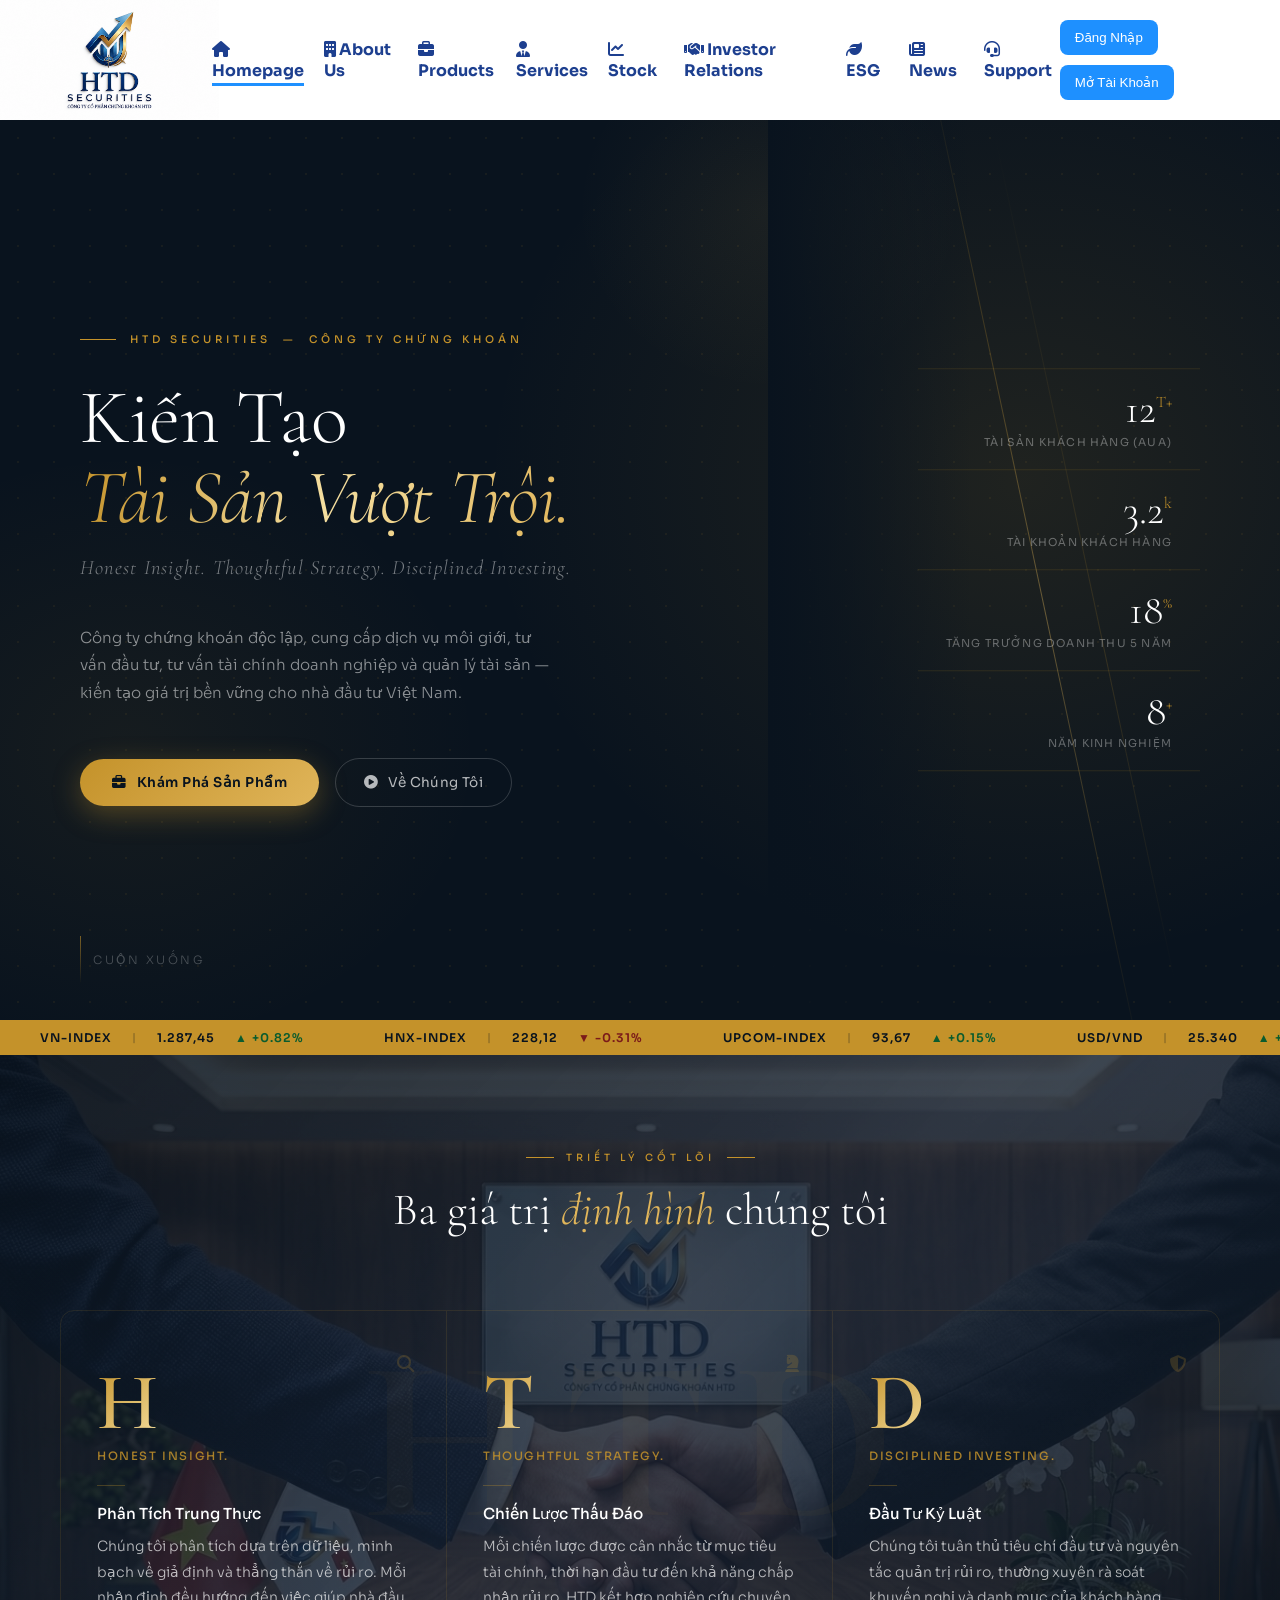
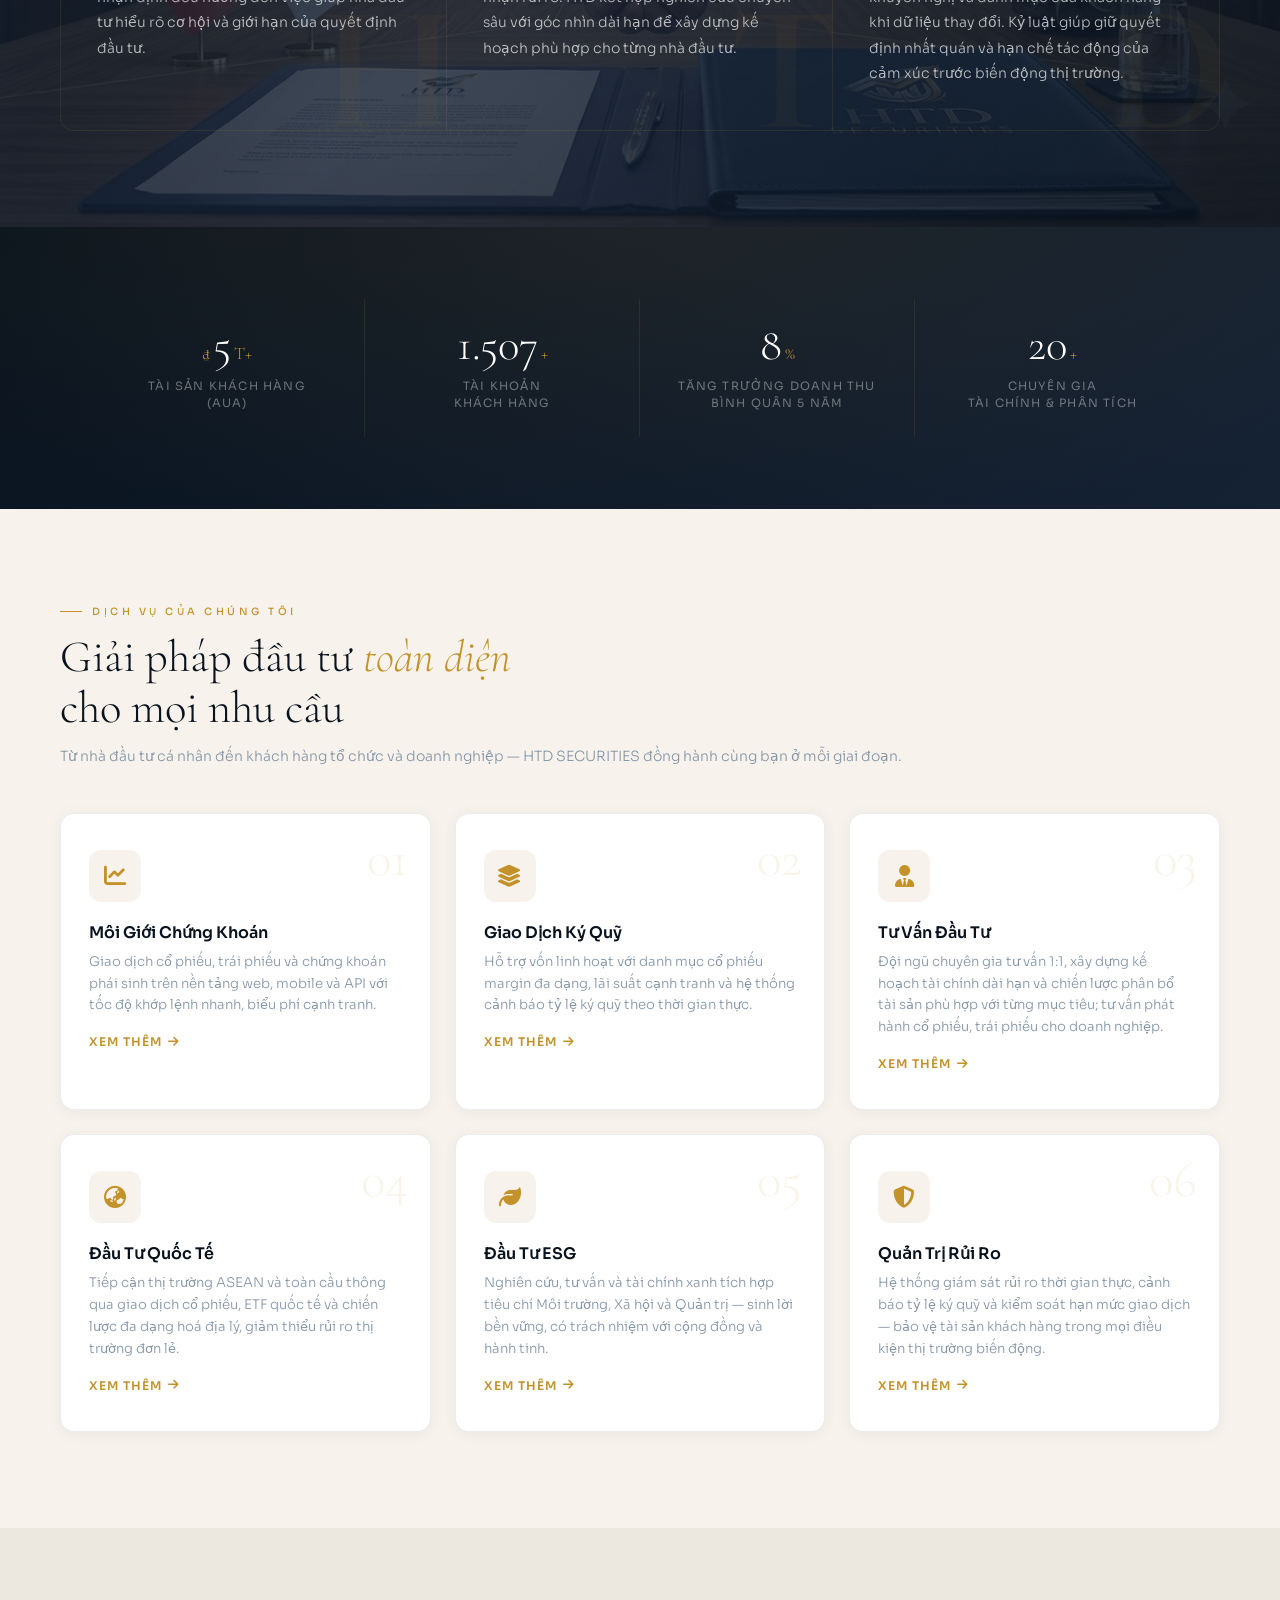
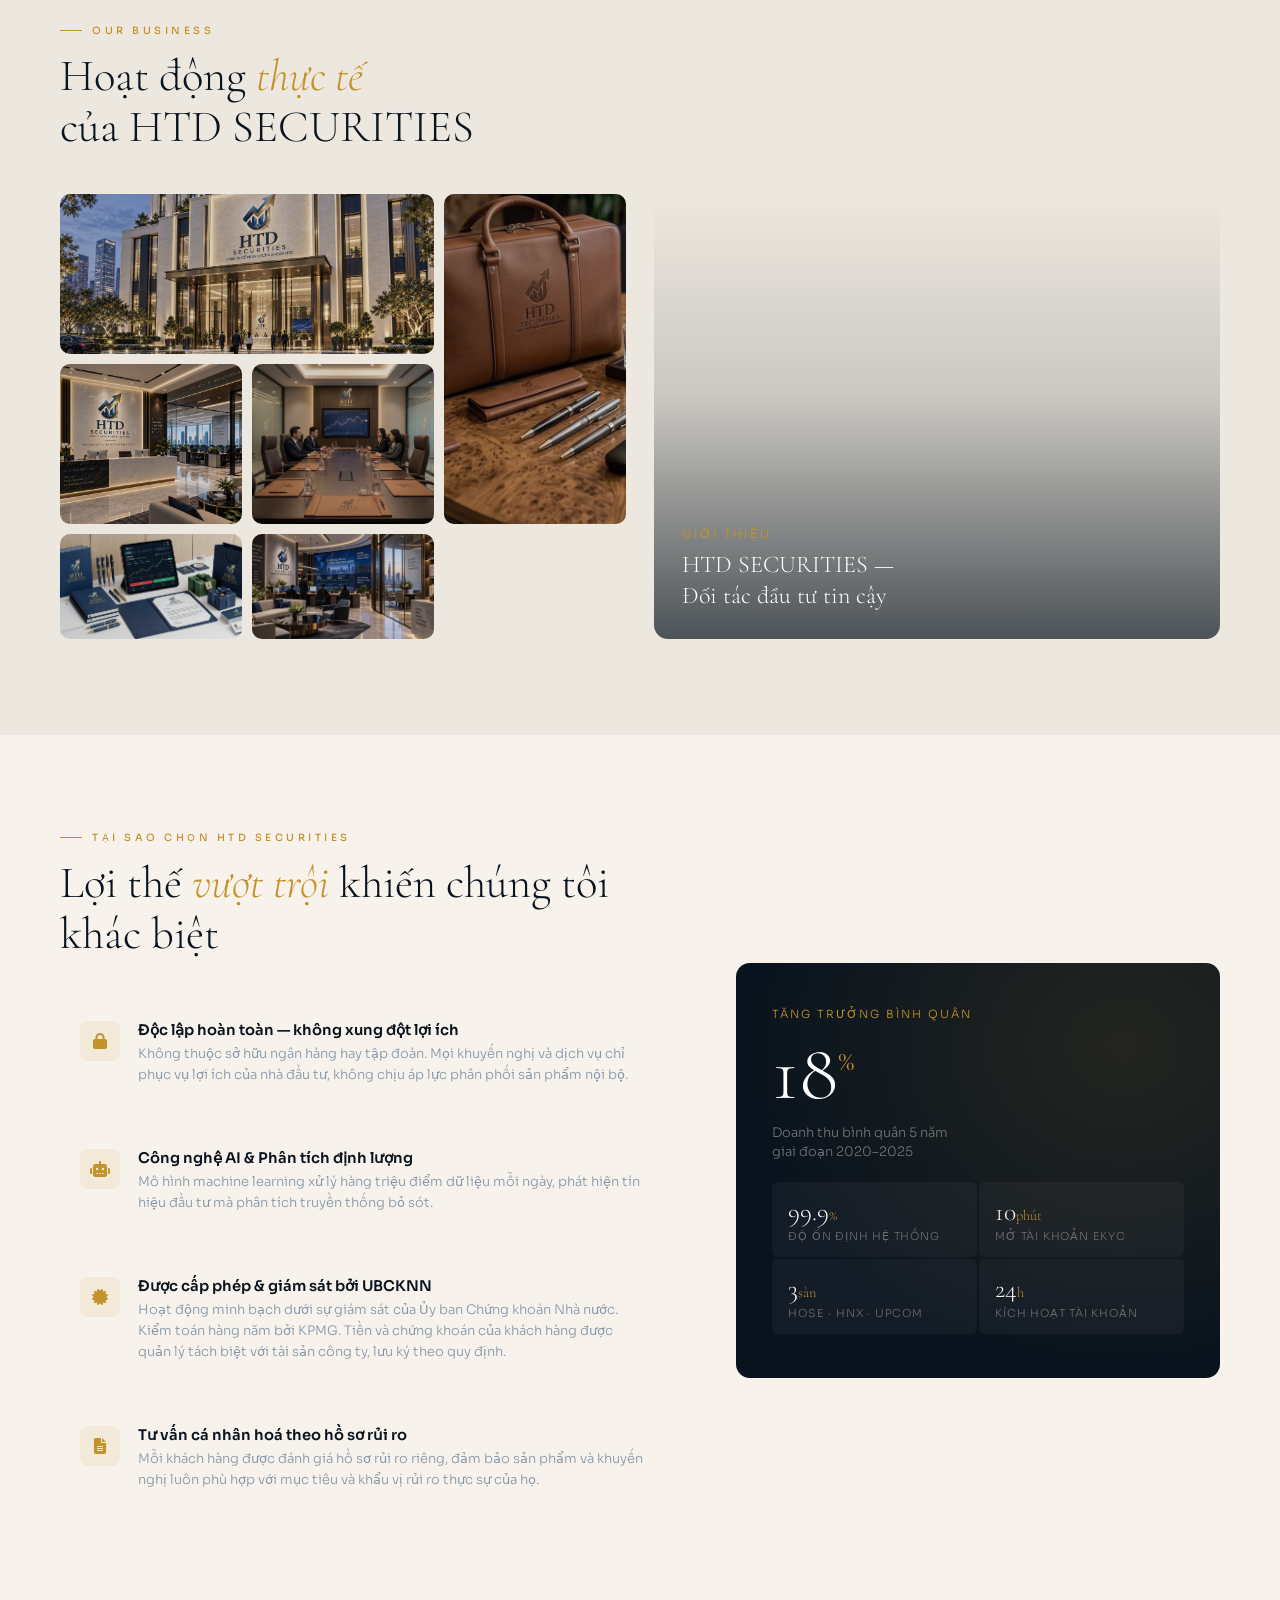
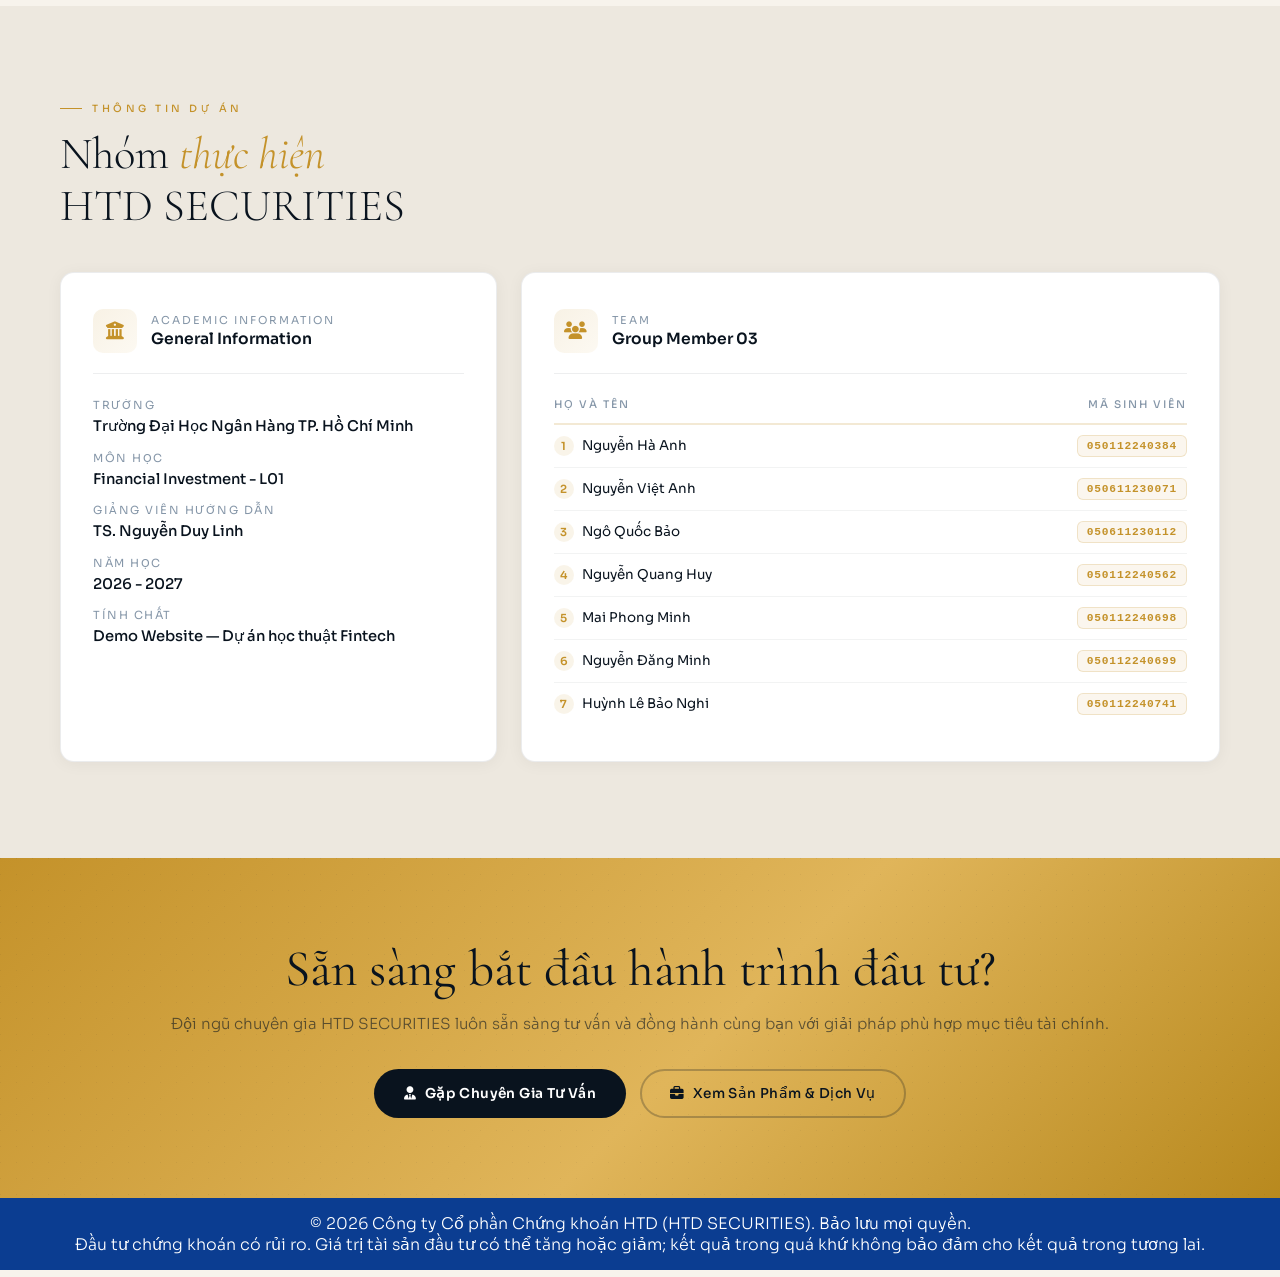
==== commit c431c0ed: "Add files via upload" ====
--- a/index.html
+++ b/index.html
@@ -3,7 +3,7 @@
 <head>
 <meta charset="UTF-8">
 <meta name="viewport" content="width=device-width, initial-scale=1.0">
-<title>HTD SECURITIES — Quản Lý Quỹ Đầu Tư</title>
+<title>HTD SECURITIES — Công Ty Chứng Khoán</title>
 <link rel="stylesheet" href="style.css">
 <link rel="stylesheet" href="https://cdnjs.cloudflare.com/ajax/libs/font-awesome/6.4.0/css/all.min.css">
 <link href="https://fonts.googleapis.com/css2?family=Cormorant+Garamond:ital,wght@0,300;0,400;0,600;0,700;1,300;1,400&family=Sora:wght@200;300;400;500;600&display=swap" rel="stylesheet">
@@ -738,7 +738,7 @@
   </div>
 
   <div class="hero-content">
-    <div class="hero-eyebrow"><span></span>HTD SECURITIES &nbsp;—&nbsp; Quản Lý Quỹ Đầu Tư</div>
+    <div class="hero-eyebrow"><span></span>HTD SECURITIES &nbsp;—&nbsp; Công Ty Chứng Khoán</div>
     <h1 class="hero-h1">
       Kiến Tạo<br>
       <em>Tài Sản Vượt Trội.</em>
@@ -747,7 +747,7 @@
       Honest Insight. Thoughtful Strategy. Disciplined Investing.
     </p>
     <p class="hero-desc">
-      Công ty quản lý quỹ độc lập, kết hợp phân tích định lượng chuyên sâu với triết lý đầu tư có trách nhiệm — kiến tạo giá trị bền vững cho nhà đầu tư Việt Nam.
+      Công ty chứng khoán độc lập, cung cấp dịch vụ môi giới, tư vấn đầu tư, tư vấn tài chính doanh nghiệp và quản lý tài sản — kiến tạo giá trị bền vững cho nhà đầu tư Việt Nam.
     </p>
     <div class="hero-actions">
       <a href="products.html" class="btn-hero-primary"><i class="fas fa-briefcase"></i> Khám Phá Sản Phẩm</a>
@@ -759,15 +759,15 @@
   <div class="hero-stats-panel">
     <div class="hsp-item">
       <div class="hsp-val">12<sup>T+</sup></div>
-      <div class="hsp-label">Tài sản quản lý (AUM)</div>
+      <div class="hsp-label">Tài sản khách hàng (AUA)</div>
     </div>
     <div class="hsp-item">
       <div class="hsp-val">3.2<sup>k</sup></div>
-      <div class="hsp-label">Nhà đầu tư tin tưởng</div>
+      <div class="hsp-label">Tài khoản khách hàng</div>
     </div>
     <div class="hsp-item">
       <div class="hsp-val">18<sup>%</sup></div>
-      <div class="hsp-label">CAGR 5 năm qua</div>
+      <div class="hsp-label">Tăng trưởng doanh thu 5 năm</div>
     </div>
     <div class="hsp-item">
       <div class="hsp-val">8<sup>+</sup></div>
@@ -793,8 +793,8 @@
     <div class="ticker-item">USD/VND <span class="t-sep">|</span> 25.340 <span class="t-up">▲ +0.05%</span></div>
     <div class="ticker-item">Vàng SJC <span class="t-sep">|</span> 82,5 triệu/lượng <span class="t-up">▲ +1,2%</span></div>
     <div class="ticker-item">Lãi suất 12T <span class="t-sep">|</span> 5,8%/năm <span class="t-sep">|</span> Kỳ hạn ON: 4,1%</div>
-    <div class="ticker-item">HTD Growth Fund <span class="t-sep">|</span> +24.3% YTD <span class="t-up">▲</span></div>
-    <div class="ticker-item">HTD Bond Fund <span class="t-sep">|</span> +9.8% YTD <span class="t-up">▲</span></div>
+    <div class="ticker-item">HTD Margin <span class="t-sep">|</span> Lãi suất từ 9,5%/năm</div>
+    <div class="ticker-item">HTD Bond <span class="t-sep">|</span> Lợi suất tham chiếu 8,2%/năm</div>
     <!-- set 2 (duplicate for seamless loop) -->
     <div class="ticker-item">VN-Index <span class="t-sep">|</span> 1.287,45 <span class="t-up">▲ +0.82%</span></div>
     <div class="ticker-item">HNX-Index <span class="t-sep">|</span> 228,12 <span class="t-dn">▼ -0.31%</span></div>
@@ -802,8 +802,8 @@
     <div class="ticker-item">USD/VND <span class="t-sep">|</span> 25.340 <span class="t-up">▲ +0.05%</span></div>
     <div class="ticker-item">Vàng SJC <span class="t-sep">|</span> 82,5 triệu/lượng <span class="t-up">▲ +1,2%</span></div>
     <div class="ticker-item">Lãi suất 12T <span class="t-sep">|</span> 5,8%/năm <span class="t-sep">|</span> Kỳ hạn ON: 4,1%</div>
-    <div class="ticker-item">HTD Growth Fund <span class="t-sep">|</span> +24.3% YTD <span class="t-up">▲</span></div>
-    <div class="ticker-item">HTD Bond Fund <span class="t-sep">|</span> +9.8% YTD <span class="t-up">▲</span></div>
+    <div class="ticker-item">HTD Margin <span class="t-sep">|</span> Lãi suất từ 9,5%/năm</div>
+    <div class="ticker-item">HTD Bond <span class="t-sep">|</span> Lợi suất tham chiếu 8,2%/năm</div>
   </div>
 </div>
 
@@ -839,7 +839,7 @@
       <div class="dc-word">Disciplined Investing.</div>
       <div class="dc-divider"></div>
       <div class="dc-title">Đầu Tư Kỷ Luật</div>
-      <div class="dc-body">Chúng tôi tuân thủ tiêu chí đầu tư và nguyên tắc quản trị rủi ro, thường xuyên rà soát danh mục khi dữ liệu thay đổi. Kỷ luật giúp giữ quyết định nhất quán và hạn chế tác động của cảm xúc trước biến động thị trường.</div>
+      <div class="dc-body">Chúng tôi tuân thủ tiêu chí đầu tư và nguyên tắc quản trị rủi ro, thường xuyên rà soát khuyến nghị và danh mục của khách hàng khi dữ liệu thay đổi. Kỷ luật giúp giữ quyết định nhất quán và hạn chế tác động của cảm xúc trước biến động thị trường.</div>
     </div>
   </div>
 </section>
@@ -851,19 +851,19 @@
   <div class="perf-grid">
     <div class="perf-item reveal">
       <div class="perf-val"><span class="pv-pre">₫</span><span class="counter" data-t="12">0</span><span class="pv-suf">T+</span></div>
-      <div class="perf-label">Tài sản quản lý<br>(AUM)</div>
+      <div class="perf-label">Tài sản khách hàng<br>(AUA)</div>
     </div>
     <div class="perf-item reveal rv1">
       <div class="perf-val"><span class="counter" data-t="3200">0</span><span class="pv-suf">+</span></div>
-      <div class="perf-label">Nhà đầu tư<br>tin tưởng</div>
+      <div class="perf-label">Tài khoản<br>khách hàng</div>
     </div>
     <div class="perf-item reveal rv2">
       <div class="perf-val"><span class="counter" data-t="18">0</span><span class="pv-suf">%</span></div>
-      <div class="perf-label">CAGR trung bình<br>5 năm qua</div>
+      <div class="perf-label">Tăng trưởng doanh thu<br>bình quân 5 năm</div>
     </div>
     <div class="perf-item reveal rv3">
       <div class="perf-val"><span class="counter" data-t="45">0</span><span class="pv-suf">+</span></div>
-      <div class="perf-label">Chuyên gia<br>đầu tư</div>
+      <div class="perf-label">Chuyên gia<br>tài chính & phân tích</div>
     </div>
   </div>
 </div>
@@ -876,49 +876,49 @@
     <div class="reveal">
       <div class="sec-tag">Dịch Vụ Của Chúng Tôi</div>
       <h2 class="sec-h2">Giải pháp đầu tư <em>toàn diện</em><br>cho mọi nhu cầu</h2>
-      <p class="sec-sub">Từ quản lý danh mục cá nhân đến quỹ tổ chức — HTD SECURITIES đồng hành cùng bạn ở mỗi giai đoạn.</p>
+      <p class="sec-sub">Từ nhà đầu tư cá nhân đến khách hàng tổ chức và doanh nghiệp — HTD SECURITIES đồng hành cùng bạn ở mỗi giai đoạn.</p>
     </div>
     <div class="services-grid">
       <a href="products.html" class="svc-card reveal">
         <div class="svc-num">01</div>
         <div class="svc-icon"><i class="fas fa-chart-line"></i></div>
-        <div class="svc-title">Quản Lý Danh Mục</div>
-        <div class="svc-body">Xây dựng và quản lý danh mục cổ phiếu, trái phiếu tùy chỉnh theo IPS riêng cho từng nhà đầu tư với tỷ lệ Sharpe tối ưu.</div>
+        <div class="svc-title">Môi Giới Chứng Khoán</div>
+        <div class="svc-body">Giao dịch cổ phiếu, trái phiếu và chứng khoán phái sinh trên nền tảng web, mobile và API với tốc độ khớp lệnh nhanh, biểu phí cạnh tranh.</div>
         <div class="svc-link">Xem thêm <i class="fas fa-arrow-right"></i></div>
       </a>
       <a href="products.html" class="svc-card reveal rv1">
         <div class="svc-num">02</div>
         <div class="svc-icon"><i class="fas fa-layer-group"></i></div>
-        <div class="svc-title">Quỹ Đầu Tư</div>
-        <div class="svc-body">HTD Growth Fund, Bond Fund và ESG Fund — các quỹ được quản lý chuyên nghiệp với hiệu suất vượt trội so với chỉ số benchmark.</div>
+        <div class="svc-title">Giao Dịch Ký Quỹ</div>
+        <div class="svc-body">Hỗ trợ vốn linh hoạt với danh mục cổ phiếu margin đa dạng, lãi suất cạnh tranh và hệ thống cảnh báo tỷ lệ ký quỹ theo thời gian thực.</div>
         <div class="svc-link">Xem thêm <i class="fas fa-arrow-right"></i></div>
       </a>
       <a href="customer.html" class="svc-card reveal rv2">
         <div class="svc-num">03</div>
         <div class="svc-icon"><i class="fas fa-user-tie"></i></div>
         <div class="svc-title">Tư Vấn Đầu Tư</div>
-        <div class="svc-body">Đội ngũ chuyên gia tư vấn 1:1, xây dựng kế hoạch tài chính dài hạn và chiến lược phân bổ tài sản phù hợp với từng mục tiêu.</div>
+        <div class="svc-body">Đội ngũ chuyên gia tư vấn 1:1, xây dựng kế hoạch tài chính dài hạn và chiến lược phân bổ tài sản phù hợp với từng mục tiêu; tư vấn phát hành cổ phiếu, trái phiếu cho doanh nghiệp.</div>
         <div class="svc-link">Xem thêm <i class="fas fa-arrow-right"></i></div>
       </a>
       <a href="products.html" class="svc-card reveal">
         <div class="svc-num">04</div>
         <div class="svc-icon"><i class="fas fa-globe-asia"></i></div>
         <div class="svc-title">Đầu Tư Quốc Tế</div>
-        <div class="svc-body">Tiếp cận thị trường toàn cầu thông qua quỹ ETF nước ngoài và chiến lược đa dạng hoá địa lý, giảm thiểu rủi ro thị trường đơn lẻ.</div>
+        <div class="svc-body">Tiếp cận thị trường ASEAN và toàn cầu thông qua giao dịch cổ phiếu, ETF quốc tế và chiến lược đa dạng hoá địa lý, giảm thiểu rủi ro thị trường đơn lẻ.</div>
         <div class="svc-link">Xem thêm <i class="fas fa-arrow-right"></i></div>
       </a>
       <a href="esg.html" class="svc-card reveal rv1">
         <div class="svc-num">05</div>
         <div class="svc-icon"><i class="fas fa-leaf"></i></div>
         <div class="svc-title">Đầu Tư ESG</div>
-        <div class="svc-body">Chiến lược đầu tư tích hợp tiêu chí Môi trường, Xã hội và Quản trị — sinh lời bền vững, có trách nhiệm với cộng đồng và hành tinh.</div>
+        <div class="svc-body">Nghiên cứu, tư vấn và tài chính xanh tích hợp tiêu chí Môi trường, Xã hội và Quản trị — sinh lời bền vững, có trách nhiệm với cộng đồng và hành tinh.</div>
         <div class="svc-link">Xem thêm <i class="fas fa-arrow-right"></i></div>
       </a>
       <a href="support.html" class="svc-card reveal rv2">
         <div class="svc-num">06</div>
         <div class="svc-icon"><i class="fas fa-shield-alt"></i></div>
         <div class="svc-title">Quản Trị Rủi Ro</div>
-        <div class="svc-body">Hệ thống giám sát rủi ro 24/7, stress-test kịch bản và kiểm soát drawdown — bảo vệ vốn trong mọi điều kiện thị trường biến động.</div>
+        <div class="svc-body">Hệ thống giám sát rủi ro thời gian thực, cảnh báo tỷ lệ ký quỹ và kiểm soát hạn mức giao dịch — bảo vệ tài sản khách hàng trong mọi điều kiện thị trường biến động.</div>
         <div class="svc-link">Xem thêm <i class="fas fa-arrow-right"></i></div>
       </a>
     </div>
@@ -972,7 +972,7 @@
             <div class="wp-icon"><i class="fas fa-lock"></i></div>
             <div class="wp-text">
               <h4>Độc lập hoàn toàn — không xung đột lợi ích</h4>
-              <p>Không thuộc sở hữu ngân hàng hay tập đoàn. Mọi quyết định đầu tư chỉ phục vụ lợi ích của nhà đầu tư, không chịu áp lực phân phối sản phẩm nội bộ.</p>
+              <p>Không thuộc sở hữu ngân hàng hay tập đoàn. Mọi khuyến nghị và dịch vụ chỉ phục vụ lợi ích của nhà đầu tư, không chịu áp lực phân phối sản phẩm nội bộ.</p>
             </div>
           </div>
           <div class="why-point reveal rv2">
@@ -986,39 +986,39 @@
             <div class="wp-icon"><i class="fas fa-certificate"></i></div>
             <div class="wp-text">
               <h4>Được cấp phép & giám sát bởi UBCKNN</h4>
-              <p>Hoạt động minh bạch dưới sự giám sát của Ủy ban Chứng khoán Nhà nước. Kiểm toán hàng năm bởi KPMG. Tài sản được lưu ký độc lập tại Vietcombank.</p>
+              <p>Hoạt động minh bạch dưới sự giám sát của Ủy ban Chứng khoán Nhà nước. Kiểm toán hàng năm bởi KPMG. Tiền và chứng khoán của khách hàng được quản lý tách biệt với tài sản công ty, lưu ký theo quy định.</p>
             </div>
           </div>
           <div class="why-point reveal rv4">
             <div class="wp-icon"><i class="fas fa-file-alt"></i></div>
             <div class="wp-text">
-              <h4>IPS cá nhân hoá cho từng nhà đầu tư</h4>
-              <p>Mỗi khách hàng có một Tuyên Bố Chính Sách Đầu Tư riêng, đảm bảo danh mục luôn phù hợp với mục tiêu và khẩu vị rủi ro thực sự của họ.</p>
+              <h4>Tư vấn cá nhân hoá theo hồ sơ rủi ro</h4>
+              <p>Mỗi khách hàng được đánh giá hồ sơ rủi ro riêng, đảm bảo sản phẩm và khuyến nghị luôn phù hợp với mục tiêu và khẩu vị rủi ro thực sự của họ.</p>
             </div>
           </div>
         </div>
       </div>
       <div class="why-visual reveal">
         <div class="why-big-stat">
-          <div class="wbs-label">Hiệu suất trung bình</div>
+          <div class="wbs-label">Tăng trưởng bình quân</div>
           <div class="wbs-val">18<sup>%</sup></div>
-          <div class="wbs-sub">CAGR 5 năm (2020–2025)<br>so với VN-Index: +8.4 điểm %</div>
+          <div class="wbs-sub">Doanh thu bình quân 5 năm<br>giai đoạn 2020–2025</div>
           <div class="wbs-mini-grid">
             <div class="wbs-mini">
-              <div class="mn-val">24<span>%</span></div>
-              <div class="mn-label">Growth Fund YTD</div>
+              <div class="mn-val">99.9<span>%</span></div>
+              <div class="mn-label">Độ ổn định hệ thống</div>
             </div>
             <div class="wbs-mini">
-              <div class="mn-val">9.8<span>%</span></div>
-              <div class="mn-label">Bond Fund YTD</div>
+              <div class="mn-val">10<span>phút</span></div>
+              <div class="mn-label">Mở tài khoản eKYC</div>
             </div>
             <div class="wbs-mini">
-              <div class="mn-val">1.8<span>x</span></div>
-              <div class="mn-label">Sharpe Ratio</div>
+              <div class="mn-val">3<span>sàn</span></div>
+              <div class="mn-label">HOSE · HNX · UPCoM</div>
             </div>
             <div class="wbs-mini">
-              <div class="mn-val">-12<span>%</span></div>
-              <div class="mn-label">Max Drawdown</div>
+              <div class="mn-val">24<span>h</span></div>
+              <div class="mn-label">Kích hoạt tài khoản</div>
             </div>
           </div>
         </div>
@@ -1128,16 +1128,16 @@
 ══════════════════════════════════ -->
 <div class="cta-wrap reveal">
   <h2>Sẵn sàng bắt đầu hành trình đầu tư?</h2>
-  <p>Đội ngũ chuyên gia HTD SECURITIES luôn sẵn sàng tư vấn và xây dựng danh mục phù hợp với mục tiêu của bạn.</p>
+  <p>Đội ngũ chuyên gia HTD SECURITIES luôn sẵn sàng tư vấn và đồng hành cùng bạn với giải pháp phù hợp mục tiêu tài chính.</p>
   <div class="cta-btns">
     <a href="customer.html" class="btn-cta-dark"><i class="fas fa-user-tie"></i> Gặp Chuyên Gia Tư Vấn</a>
-    <a href="products.html" class="btn-cta-outline"><i class="fas fa-briefcase"></i> Xem Sản Phẩm Đầu Tư</a>
+    <a href="products.html" class="btn-cta-outline"><i class="fas fa-briefcase"></i> Xem Sản Phẩm & Dịch Vụ</a>
   </div>
 </div>
 
 <!-- ══ FOOTER ══ -->
 <footer>
-  <p>© 2026 HTD SECURITIES - Demo Website</p>
+  <p>© 2026 Công ty Cổ phần Chứng khoán HTD (HTD SECURITIES). Bảo lưu mọi quyền.<br>Đầu tư chứng khoán có rủi ro. Giá trị tài sản đầu tư có thể tăng hoặc giảm; kết quả trong quá khứ không bảo đảm cho kết quả trong tương lai.</p>
 </footer>
 
 <script>
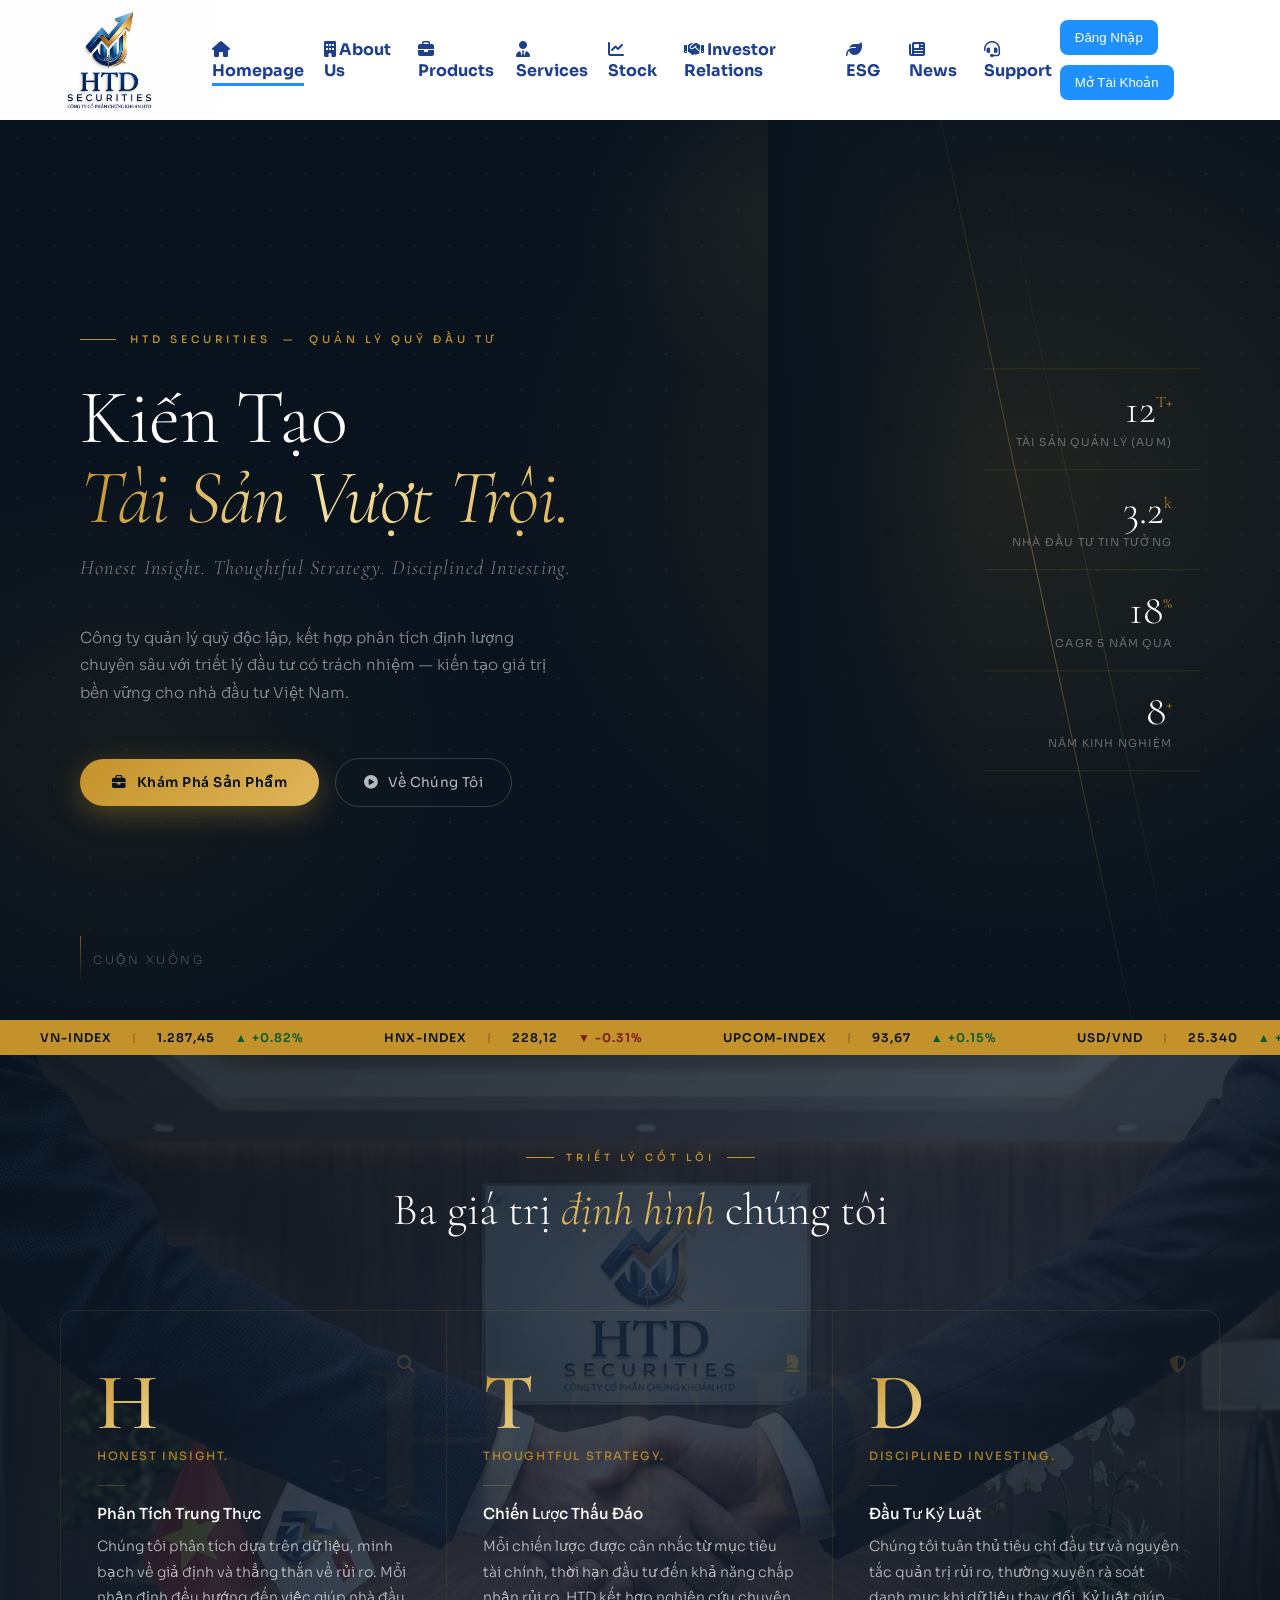
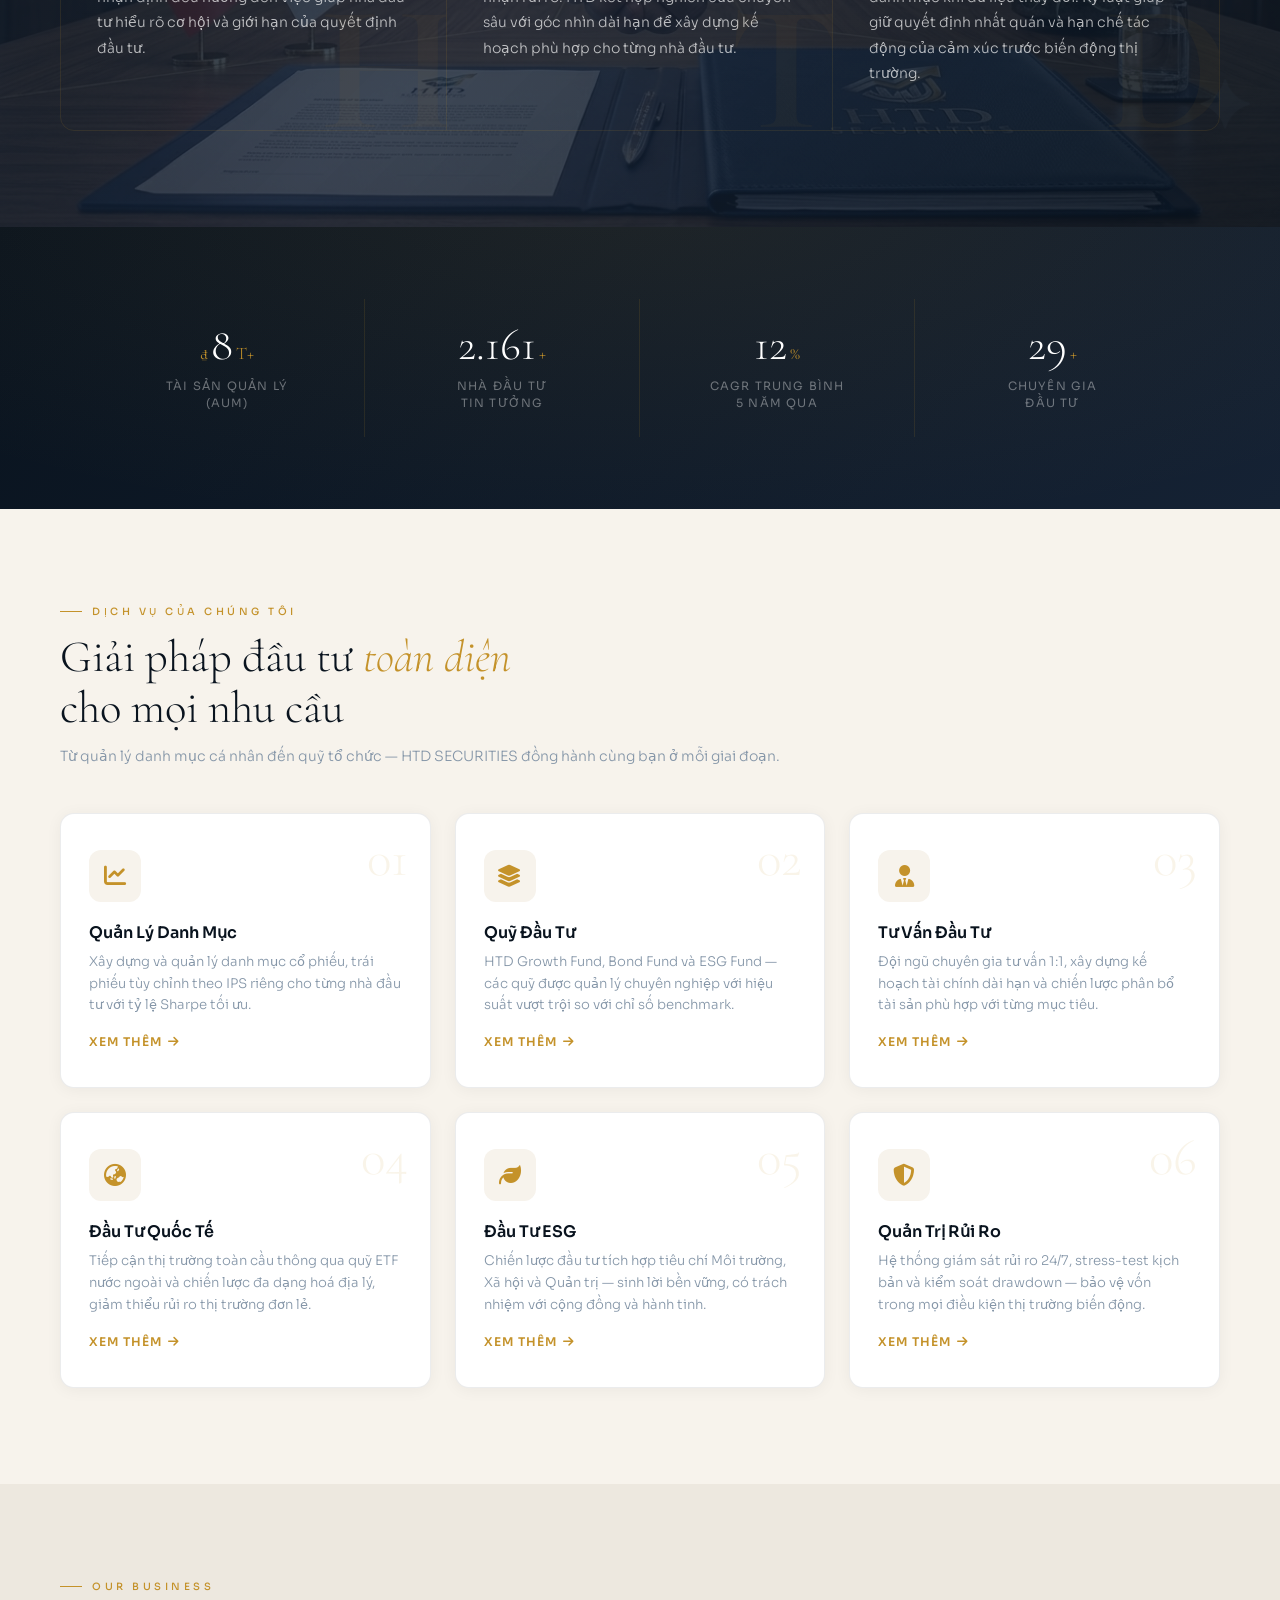
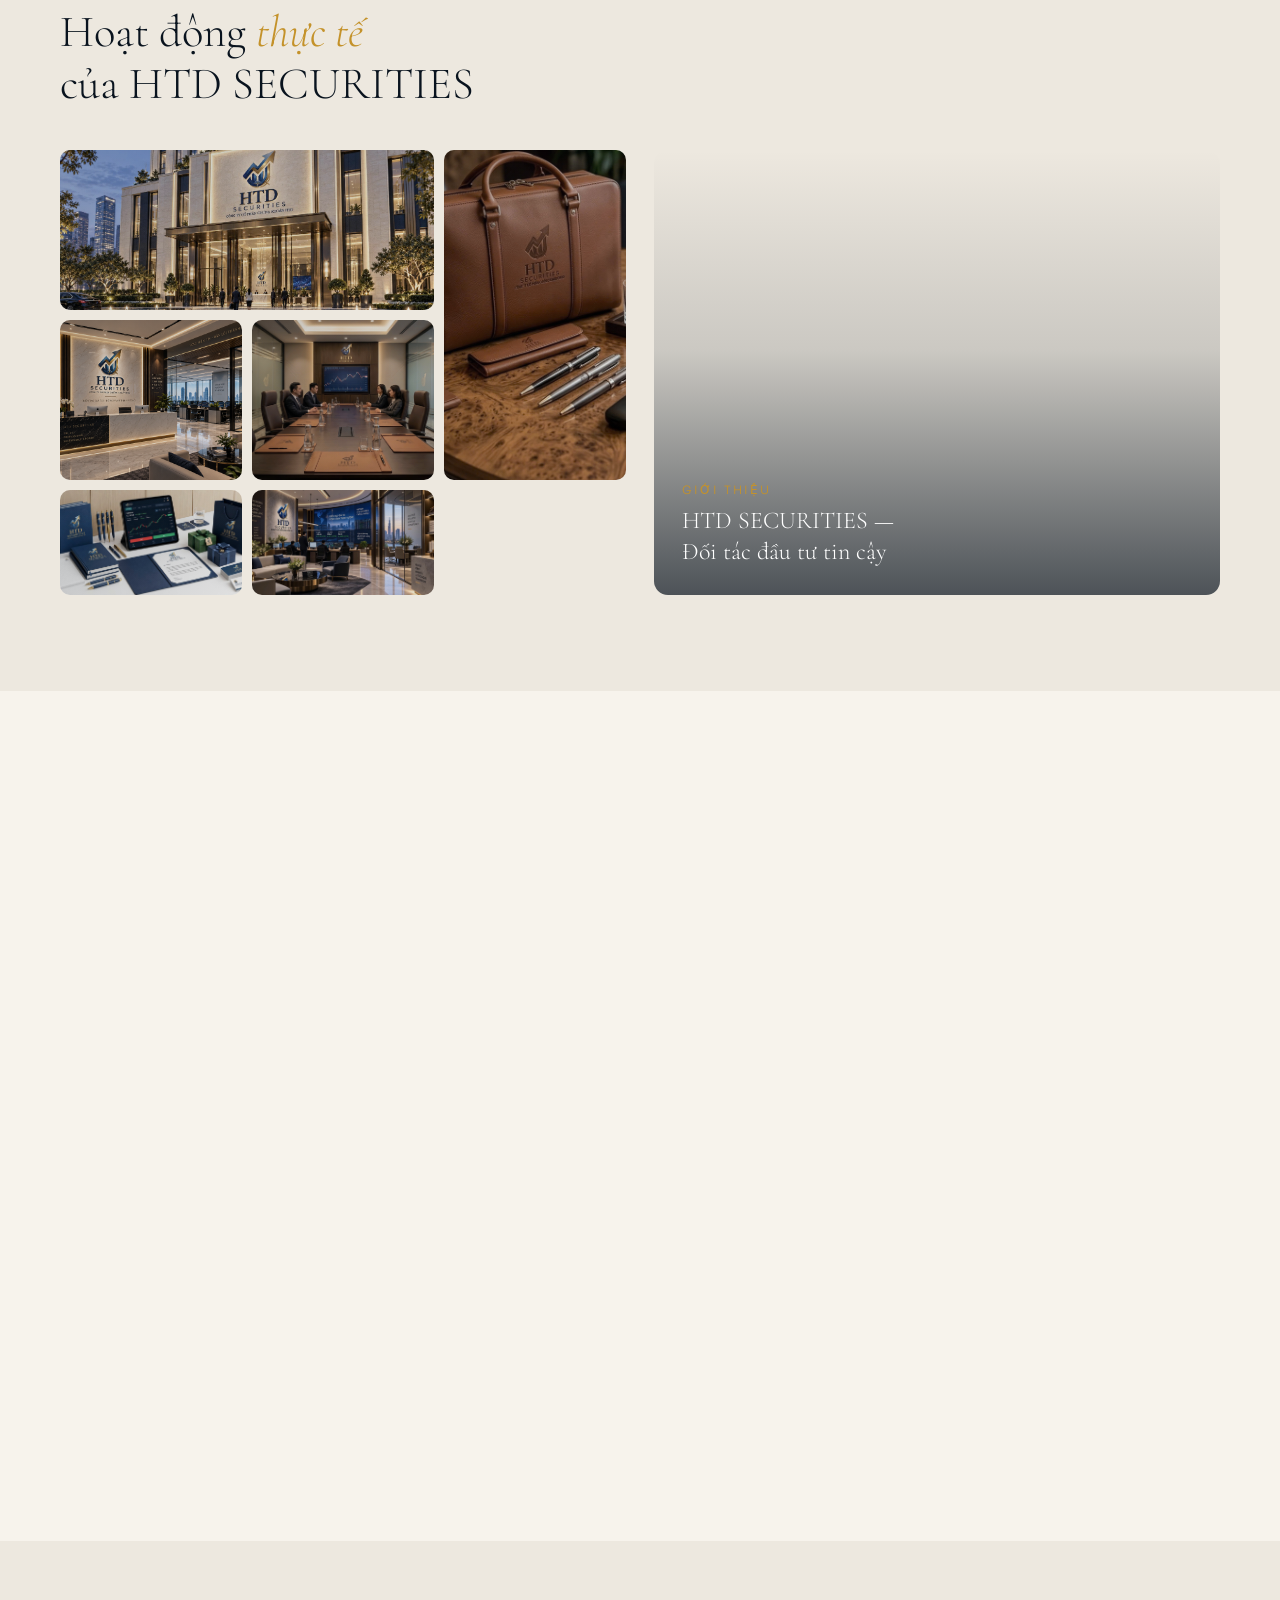
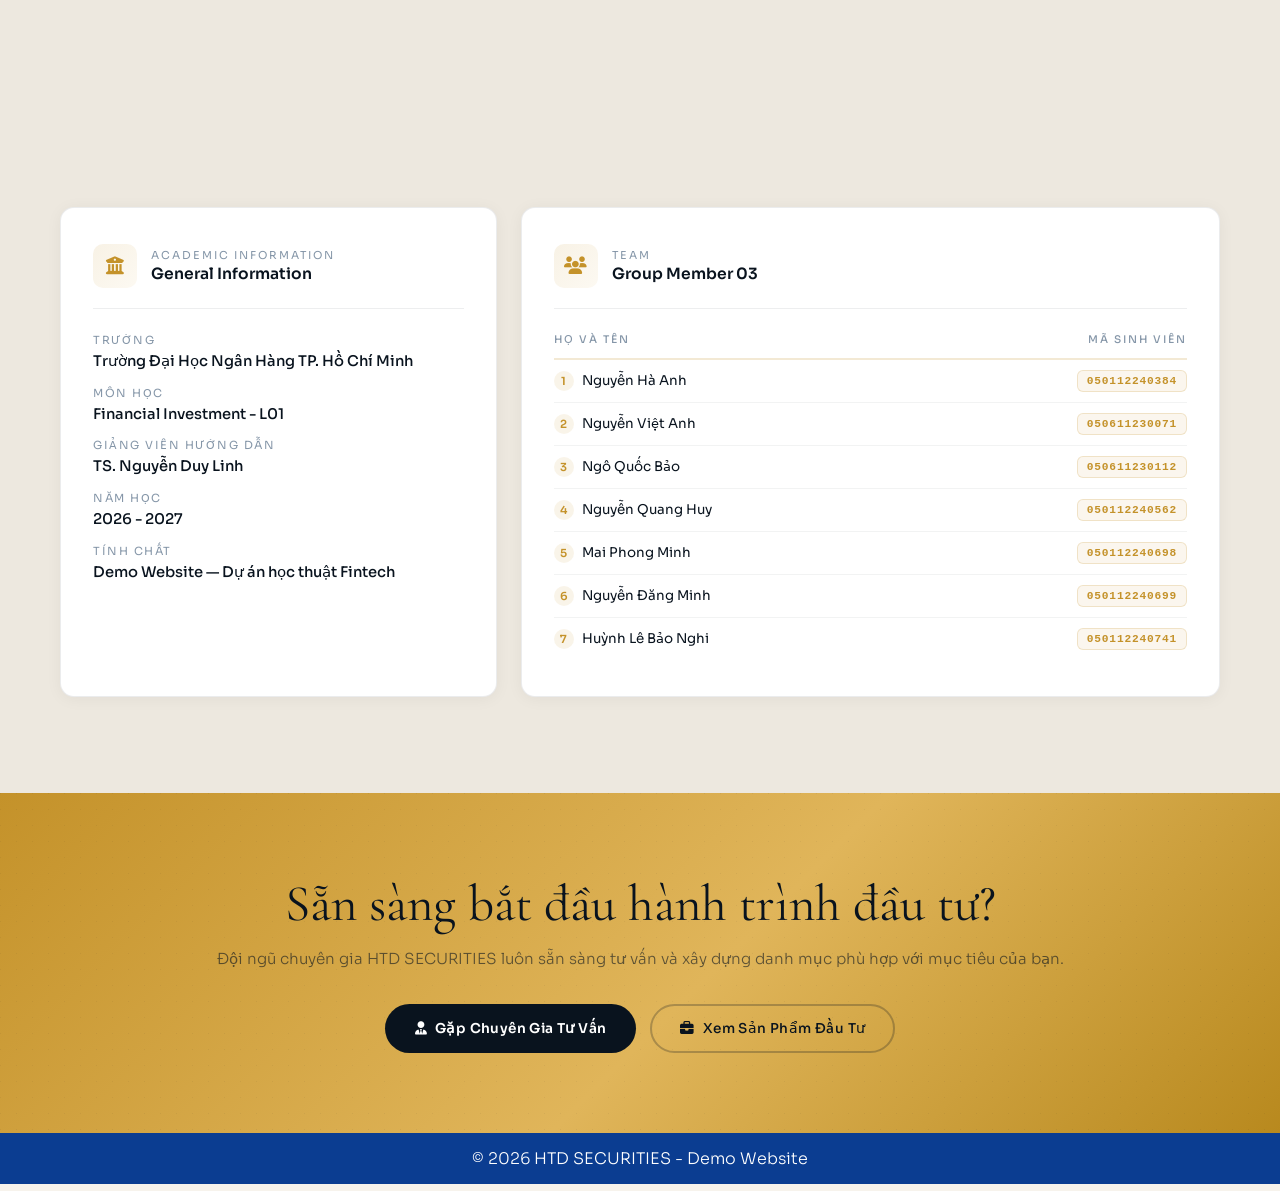
==== commit f6fae176: "update" ====
--- a/index.html
+++ b/index.html
@@ -3,7 +3,7 @@
 <head>
 <meta charset="UTF-8">
 <meta name="viewport" content="width=device-width, initial-scale=1.0">
-<title>HTD SECURITIES — Công Ty Chứng Khoán</title>
+<title>HTD SECURITIES — Quản Lý Quỹ Đầu Tư</title>
 <link rel="stylesheet" href="style.css">
 <link rel="stylesheet" href="https://cdnjs.cloudflare.com/ajax/libs/font-awesome/6.4.0/css/all.min.css">
 <link href="https://fonts.googleapis.com/css2?family=Cormorant+Garamond:ital,wght@0,300;0,400;0,600;0,700;1,300;1,400&family=Sora:wght@200;300;400;500;600&display=swap" rel="stylesheet">
@@ -738,7 +738,7 @@
   </div>
 
   <div class="hero-content">
-    <div class="hero-eyebrow"><span></span>HTD SECURITIES &nbsp;—&nbsp; Công Ty Chứng Khoán</div>
+    <div class="hero-eyebrow"><span></span>HTD SECURITIES &nbsp;—&nbsp; Quản Lý Quỹ Đầu Tư</div>
     <h1 class="hero-h1">
       Kiến Tạo<br>
       <em>Tài Sản Vượt Trội.</em>
@@ -747,7 +747,7 @@
       Honest Insight. Thoughtful Strategy. Disciplined Investing.
     </p>
     <p class="hero-desc">
-      Công ty chứng khoán độc lập, cung cấp dịch vụ môi giới, tư vấn đầu tư, tư vấn tài chính doanh nghiệp và quản lý tài sản — kiến tạo giá trị bền vững cho nhà đầu tư Việt Nam.
+      Công ty quản lý quỹ độc lập, kết hợp phân tích định lượng chuyên sâu với triết lý đầu tư có trách nhiệm — kiến tạo giá trị bền vững cho nhà đầu tư Việt Nam.
     </p>
     <div class="hero-actions">
       <a href="products.html" class="btn-hero-primary"><i class="fas fa-briefcase"></i> Khám Phá Sản Phẩm</a>
@@ -759,15 +759,15 @@
   <div class="hero-stats-panel">
     <div class="hsp-item">
       <div class="hsp-val">12<sup>T+</sup></div>
-      <div class="hsp-label">Tài sản khách hàng (AUA)</div>
+      <div class="hsp-label">Tài sản quản lý (AUM)</div>
     </div>
     <div class="hsp-item">
       <div class="hsp-val">3.2<sup>k</sup></div>
-      <div class="hsp-label">Tài khoản khách hàng</div>
+      <div class="hsp-label">Nhà đầu tư tin tưởng</div>
     </div>
     <div class="hsp-item">
       <div class="hsp-val">18<sup>%</sup></div>
-      <div class="hsp-label">Tăng trưởng doanh thu 5 năm</div>
+      <div class="hsp-label">CAGR 5 năm qua</div>
     </div>
     <div class="hsp-item">
       <div class="hsp-val">8<sup>+</sup></div>
@@ -793,8 +793,8 @@
     <div class="ticker-item">USD/VND <span class="t-sep">|</span> 25.340 <span class="t-up">▲ +0.05%</span></div>
     <div class="ticker-item">Vàng SJC <span class="t-sep">|</span> 82,5 triệu/lượng <span class="t-up">▲ +1,2%</span></div>
     <div class="ticker-item">Lãi suất 12T <span class="t-sep">|</span> 5,8%/năm <span class="t-sep">|</span> Kỳ hạn ON: 4,1%</div>
-    <div class="ticker-item">HTD Margin <span class="t-sep">|</span> Lãi suất từ 9,5%/năm</div>
-    <div class="ticker-item">HTD Bond <span class="t-sep">|</span> Lợi suất tham chiếu 8,2%/năm</div>
+    <div class="ticker-item">HTD Growth Fund <span class="t-sep">|</span> +24.3% YTD <span class="t-up">▲</span></div>
+    <div class="ticker-item">HTD Bond Fund <span class="t-sep">|</span> +9.8% YTD <span class="t-up">▲</span></div>
     <!-- set 2 (duplicate for seamless loop) -->
     <div class="ticker-item">VN-Index <span class="t-sep">|</span> 1.287,45 <span class="t-up">▲ +0.82%</span></div>
     <div class="ticker-item">HNX-Index <span class="t-sep">|</span> 228,12 <span class="t-dn">▼ -0.31%</span></div>
@@ -802,8 +802,8 @@
     <div class="ticker-item">USD/VND <span class="t-sep">|</span> 25.340 <span class="t-up">▲ +0.05%</span></div>
     <div class="ticker-item">Vàng SJC <span class="t-sep">|</span> 82,5 triệu/lượng <span class="t-up">▲ +1,2%</span></div>
     <div class="ticker-item">Lãi suất 12T <span class="t-sep">|</span> 5,8%/năm <span class="t-sep">|</span> Kỳ hạn ON: 4,1%</div>
-    <div class="ticker-item">HTD Margin <span class="t-sep">|</span> Lãi suất từ 9,5%/năm</div>
-    <div class="ticker-item">HTD Bond <span class="t-sep">|</span> Lợi suất tham chiếu 8,2%/năm</div>
+    <div class="ticker-item">HTD Growth Fund <span class="t-sep">|</span> +24.3% YTD <span class="t-up">▲</span></div>
+    <div class="ticker-item">HTD Bond Fund <span class="t-sep">|</span> +9.8% YTD <span class="t-up">▲</span></div>
   </div>
 </div>
 
@@ -839,7 +839,7 @@
       <div class="dc-word">Disciplined Investing.</div>
       <div class="dc-divider"></div>
       <div class="dc-title">Đầu Tư Kỷ Luật</div>
-      <div class="dc-body">Chúng tôi tuân thủ tiêu chí đầu tư và nguyên tắc quản trị rủi ro, thường xuyên rà soát khuyến nghị và danh mục của khách hàng khi dữ liệu thay đổi. Kỷ luật giúp giữ quyết định nhất quán và hạn chế tác động của cảm xúc trước biến động thị trường.</div>
+      <div class="dc-body">Chúng tôi tuân thủ tiêu chí đầu tư và nguyên tắc quản trị rủi ro, thường xuyên rà soát danh mục khi dữ liệu thay đổi. Kỷ luật giúp giữ quyết định nhất quán và hạn chế tác động của cảm xúc trước biến động thị trường.</div>
     </div>
   </div>
 </section>
@@ -851,19 +851,19 @@
   <div class="perf-grid">
     <div class="perf-item reveal">
       <div class="perf-val"><span class="pv-pre">₫</span><span class="counter" data-t="12">0</span><span class="pv-suf">T+</span></div>
-      <div class="perf-label">Tài sản khách hàng<br>(AUA)</div>
+      <div class="perf-label">Tài sản quản lý<br>(AUM)</div>
     </div>
     <div class="perf-item reveal rv1">
       <div class="perf-val"><span class="counter" data-t="3200">0</span><span class="pv-suf">+</span></div>
-      <div class="perf-label">Tài khoản<br>khách hàng</div>
+      <div class="perf-label">Nhà đầu tư<br>tin tưởng</div>
     </div>
     <div class="perf-item reveal rv2">
       <div class="perf-val"><span class="counter" data-t="18">0</span><span class="pv-suf">%</span></div>
-      <div class="perf-label">Tăng trưởng doanh thu<br>bình quân 5 năm</div>
+      <div class="perf-label">CAGR trung bình<br>5 năm qua</div>
     </div>
     <div class="perf-item reveal rv3">
       <div class="perf-val"><span class="counter" data-t="45">0</span><span class="pv-suf">+</span></div>
-      <div class="perf-label">Chuyên gia<br>tài chính & phân tích</div>
+      <div class="perf-label">Chuyên gia<br>đầu tư</div>
     </div>
   </div>
 </div>
@@ -876,49 +876,49 @@
     <div class="reveal">
       <div class="sec-tag">Dịch Vụ Của Chúng Tôi</div>
       <h2 class="sec-h2">Giải pháp đầu tư <em>toàn diện</em><br>cho mọi nhu cầu</h2>
-      <p class="sec-sub">Từ nhà đầu tư cá nhân đến khách hàng tổ chức và doanh nghiệp — HTD SECURITIES đồng hành cùng bạn ở mỗi giai đoạn.</p>
+      <p class="sec-sub">Từ quản lý danh mục cá nhân đến quỹ tổ chức — HTD SECURITIES đồng hành cùng bạn ở mỗi giai đoạn.</p>
     </div>
     <div class="services-grid">
       <a href="products.html" class="svc-card reveal">
         <div class="svc-num">01</div>
         <div class="svc-icon"><i class="fas fa-chart-line"></i></div>
-        <div class="svc-title">Môi Giới Chứng Khoán</div>
-        <div class="svc-body">Giao dịch cổ phiếu, trái phiếu và chứng khoán phái sinh trên nền tảng web, mobile và API với tốc độ khớp lệnh nhanh, biểu phí cạnh tranh.</div>
+        <div class="svc-title">Quản Lý Danh Mục</div>
+        <div class="svc-body">Xây dựng và quản lý danh mục cổ phiếu, trái phiếu tùy chỉnh theo IPS riêng cho từng nhà đầu tư với tỷ lệ Sharpe tối ưu.</div>
         <div class="svc-link">Xem thêm <i class="fas fa-arrow-right"></i></div>
       </a>
       <a href="products.html" class="svc-card reveal rv1">
         <div class="svc-num">02</div>
         <div class="svc-icon"><i class="fas fa-layer-group"></i></div>
-        <div class="svc-title">Giao Dịch Ký Quỹ</div>
-        <div class="svc-body">Hỗ trợ vốn linh hoạt với danh mục cổ phiếu margin đa dạng, lãi suất cạnh tranh và hệ thống cảnh báo tỷ lệ ký quỹ theo thời gian thực.</div>
+        <div class="svc-title">Quỹ Đầu Tư</div>
+        <div class="svc-body">HTD Growth Fund, Bond Fund và ESG Fund — các quỹ được quản lý chuyên nghiệp với hiệu suất vượt trội so với chỉ số benchmark.</div>
         <div class="svc-link">Xem thêm <i class="fas fa-arrow-right"></i></div>
       </a>
       <a href="customer.html" class="svc-card reveal rv2">
         <div class="svc-num">03</div>
         <div class="svc-icon"><i class="fas fa-user-tie"></i></div>
         <div class="svc-title">Tư Vấn Đầu Tư</div>
-        <div class="svc-body">Đội ngũ chuyên gia tư vấn 1:1, xây dựng kế hoạch tài chính dài hạn và chiến lược phân bổ tài sản phù hợp với từng mục tiêu; tư vấn phát hành cổ phiếu, trái phiếu cho doanh nghiệp.</div>
+        <div class="svc-body">Đội ngũ chuyên gia tư vấn 1:1, xây dựng kế hoạch tài chính dài hạn và chiến lược phân bổ tài sản phù hợp với từng mục tiêu.</div>
         <div class="svc-link">Xem thêm <i class="fas fa-arrow-right"></i></div>
       </a>
       <a href="products.html" class="svc-card reveal">
         <div class="svc-num">04</div>
         <div class="svc-icon"><i class="fas fa-globe-asia"></i></div>
         <div class="svc-title">Đầu Tư Quốc Tế</div>
-        <div class="svc-body">Tiếp cận thị trường ASEAN và toàn cầu thông qua giao dịch cổ phiếu, ETF quốc tế và chiến lược đa dạng hoá địa lý, giảm thiểu rủi ro thị trường đơn lẻ.</div>
+        <div class="svc-body">Tiếp cận thị trường toàn cầu thông qua quỹ ETF nước ngoài và chiến lược đa dạng hoá địa lý, giảm thiểu rủi ro thị trường đơn lẻ.</div>
         <div class="svc-link">Xem thêm <i class="fas fa-arrow-right"></i></div>
       </a>
       <a href="esg.html" class="svc-card reveal rv1">
         <div class="svc-num">05</div>
         <div class="svc-icon"><i class="fas fa-leaf"></i></div>
         <div class="svc-title">Đầu Tư ESG</div>
-        <div class="svc-body">Nghiên cứu, tư vấn và tài chính xanh tích hợp tiêu chí Môi trường, Xã hội và Quản trị — sinh lời bền vững, có trách nhiệm với cộng đồng và hành tinh.</div>
+        <div class="svc-body">Chiến lược đầu tư tích hợp tiêu chí Môi trường, Xã hội và Quản trị — sinh lời bền vững, có trách nhiệm với cộng đồng và hành tinh.</div>
         <div class="svc-link">Xem thêm <i class="fas fa-arrow-right"></i></div>
       </a>
       <a href="support.html" class="svc-card reveal rv2">
         <div class="svc-num">06</div>
         <div class="svc-icon"><i class="fas fa-shield-alt"></i></div>
         <div class="svc-title">Quản Trị Rủi Ro</div>
-        <div class="svc-body">Hệ thống giám sát rủi ro thời gian thực, cảnh báo tỷ lệ ký quỹ và kiểm soát hạn mức giao dịch — bảo vệ tài sản khách hàng trong mọi điều kiện thị trường biến động.</div>
+        <div class="svc-body">Hệ thống giám sát rủi ro 24/7, stress-test kịch bản và kiểm soát drawdown — bảo vệ vốn trong mọi điều kiện thị trường biến động.</div>
         <div class="svc-link">Xem thêm <i class="fas fa-arrow-right"></i></div>
       </a>
     </div>
@@ -972,7 +972,7 @@
             <div class="wp-icon"><i class="fas fa-lock"></i></div>
             <div class="wp-text">
               <h4>Độc lập hoàn toàn — không xung đột lợi ích</h4>
-              <p>Không thuộc sở hữu ngân hàng hay tập đoàn. Mọi khuyến nghị và dịch vụ chỉ phục vụ lợi ích của nhà đầu tư, không chịu áp lực phân phối sản phẩm nội bộ.</p>
+              <p>Không thuộc sở hữu ngân hàng hay tập đoàn. Mọi quyết định đầu tư chỉ phục vụ lợi ích của nhà đầu tư, không chịu áp lực phân phối sản phẩm nội bộ.</p>
             </div>
           </div>
           <div class="why-point reveal rv2">
@@ -986,39 +986,39 @@
             <div class="wp-icon"><i class="fas fa-certificate"></i></div>
             <div class="wp-text">
               <h4>Được cấp phép & giám sát bởi UBCKNN</h4>
-              <p>Hoạt động minh bạch dưới sự giám sát của Ủy ban Chứng khoán Nhà nước. Kiểm toán hàng năm bởi KPMG. Tiền và chứng khoán của khách hàng được quản lý tách biệt với tài sản công ty, lưu ký theo quy định.</p>
+              <p>Hoạt động minh bạch dưới sự giám sát của Ủy ban Chứng khoán Nhà nước. Kiểm toán hàng năm bởi KPMG. Tài sản được lưu ký độc lập tại Vietcombank.</p>
             </div>
           </div>
           <div class="why-point reveal rv4">
             <div class="wp-icon"><i class="fas fa-file-alt"></i></div>
             <div class="wp-text">
-              <h4>Tư vấn cá nhân hoá theo hồ sơ rủi ro</h4>
-              <p>Mỗi khách hàng được đánh giá hồ sơ rủi ro riêng, đảm bảo sản phẩm và khuyến nghị luôn phù hợp với mục tiêu và khẩu vị rủi ro thực sự của họ.</p>
+              <h4>IPS cá nhân hoá cho từng nhà đầu tư</h4>
+              <p>Mỗi khách hàng có một Tuyên Bố Chính Sách Đầu Tư riêng, đảm bảo danh mục luôn phù hợp với mục tiêu và khẩu vị rủi ro thực sự của họ.</p>
             </div>
           </div>
         </div>
       </div>
       <div class="why-visual reveal">
         <div class="why-big-stat">
-          <div class="wbs-label">Tăng trưởng bình quân</div>
+          <div class="wbs-label">Hiệu suất trung bình</div>
           <div class="wbs-val">18<sup>%</sup></div>
-          <div class="wbs-sub">Doanh thu bình quân 5 năm<br>giai đoạn 2020–2025</div>
+          <div class="wbs-sub">CAGR 5 năm (2020–2025)<br>so với VN-Index: +8.4 điểm %</div>
           <div class="wbs-mini-grid">
             <div class="wbs-mini">
-              <div class="mn-val">99.9<span>%</span></div>
-              <div class="mn-label">Độ ổn định hệ thống</div>
+              <div class="mn-val">24<span>%</span></div>
+              <div class="mn-label">Growth Fund YTD</div>
             </div>
             <div class="wbs-mini">
-              <div class="mn-val">10<span>phút</span></div>
-              <div class="mn-label">Mở tài khoản eKYC</div>
+              <div class="mn-val">9.8<span>%</span></div>
+              <div class="mn-label">Bond Fund YTD</div>
             </div>
             <div class="wbs-mini">
-              <div class="mn-val">3<span>sàn</span></div>
-              <div class="mn-label">HOSE · HNX · UPCoM</div>
+              <div class="mn-val">1.8<span>x</span></div>
+              <div class="mn-label">Sharpe Ratio</div>
             </div>
             <div class="wbs-mini">
-              <div class="mn-val">24<span>h</span></div>
-              <div class="mn-label">Kích hoạt tài khoản</div>
+              <div class="mn-val">-12<span>%</span></div>
+              <div class="mn-label">Max Drawdown</div>
             </div>
           </div>
         </div>
@@ -1128,16 +1128,16 @@
 ══════════════════════════════════ -->
 <div class="cta-wrap reveal">
   <h2>Sẵn sàng bắt đầu hành trình đầu tư?</h2>
-  <p>Đội ngũ chuyên gia HTD SECURITIES luôn sẵn sàng tư vấn và đồng hành cùng bạn với giải pháp phù hợp mục tiêu tài chính.</p>
+  <p>Đội ngũ chuyên gia HTD SECURITIES luôn sẵn sàng tư vấn và xây dựng danh mục phù hợp với mục tiêu của bạn.</p>
   <div class="cta-btns">
     <a href="customer.html" class="btn-cta-dark"><i class="fas fa-user-tie"></i> Gặp Chuyên Gia Tư Vấn</a>
-    <a href="products.html" class="btn-cta-outline"><i class="fas fa-briefcase"></i> Xem Sản Phẩm & Dịch Vụ</a>
+    <a href="products.html" class="btn-cta-outline"><i class="fas fa-briefcase"></i> Xem Sản Phẩm Đầu Tư</a>
   </div>
 </div>
 
 <!-- ══ FOOTER ══ -->
 <footer>
-  <p>© 2026 Công ty Cổ phần Chứng khoán HTD (HTD SECURITIES). Bảo lưu mọi quyền.<br>Đầu tư chứng khoán có rủi ro. Giá trị tài sản đầu tư có thể tăng hoặc giảm; kết quả trong quá khứ không bảo đảm cho kết quả trong tương lai.</p>
+  <p>© 2026 HTD SECURITIES - Demo Website</p>
 </footer>
 
 <script>
